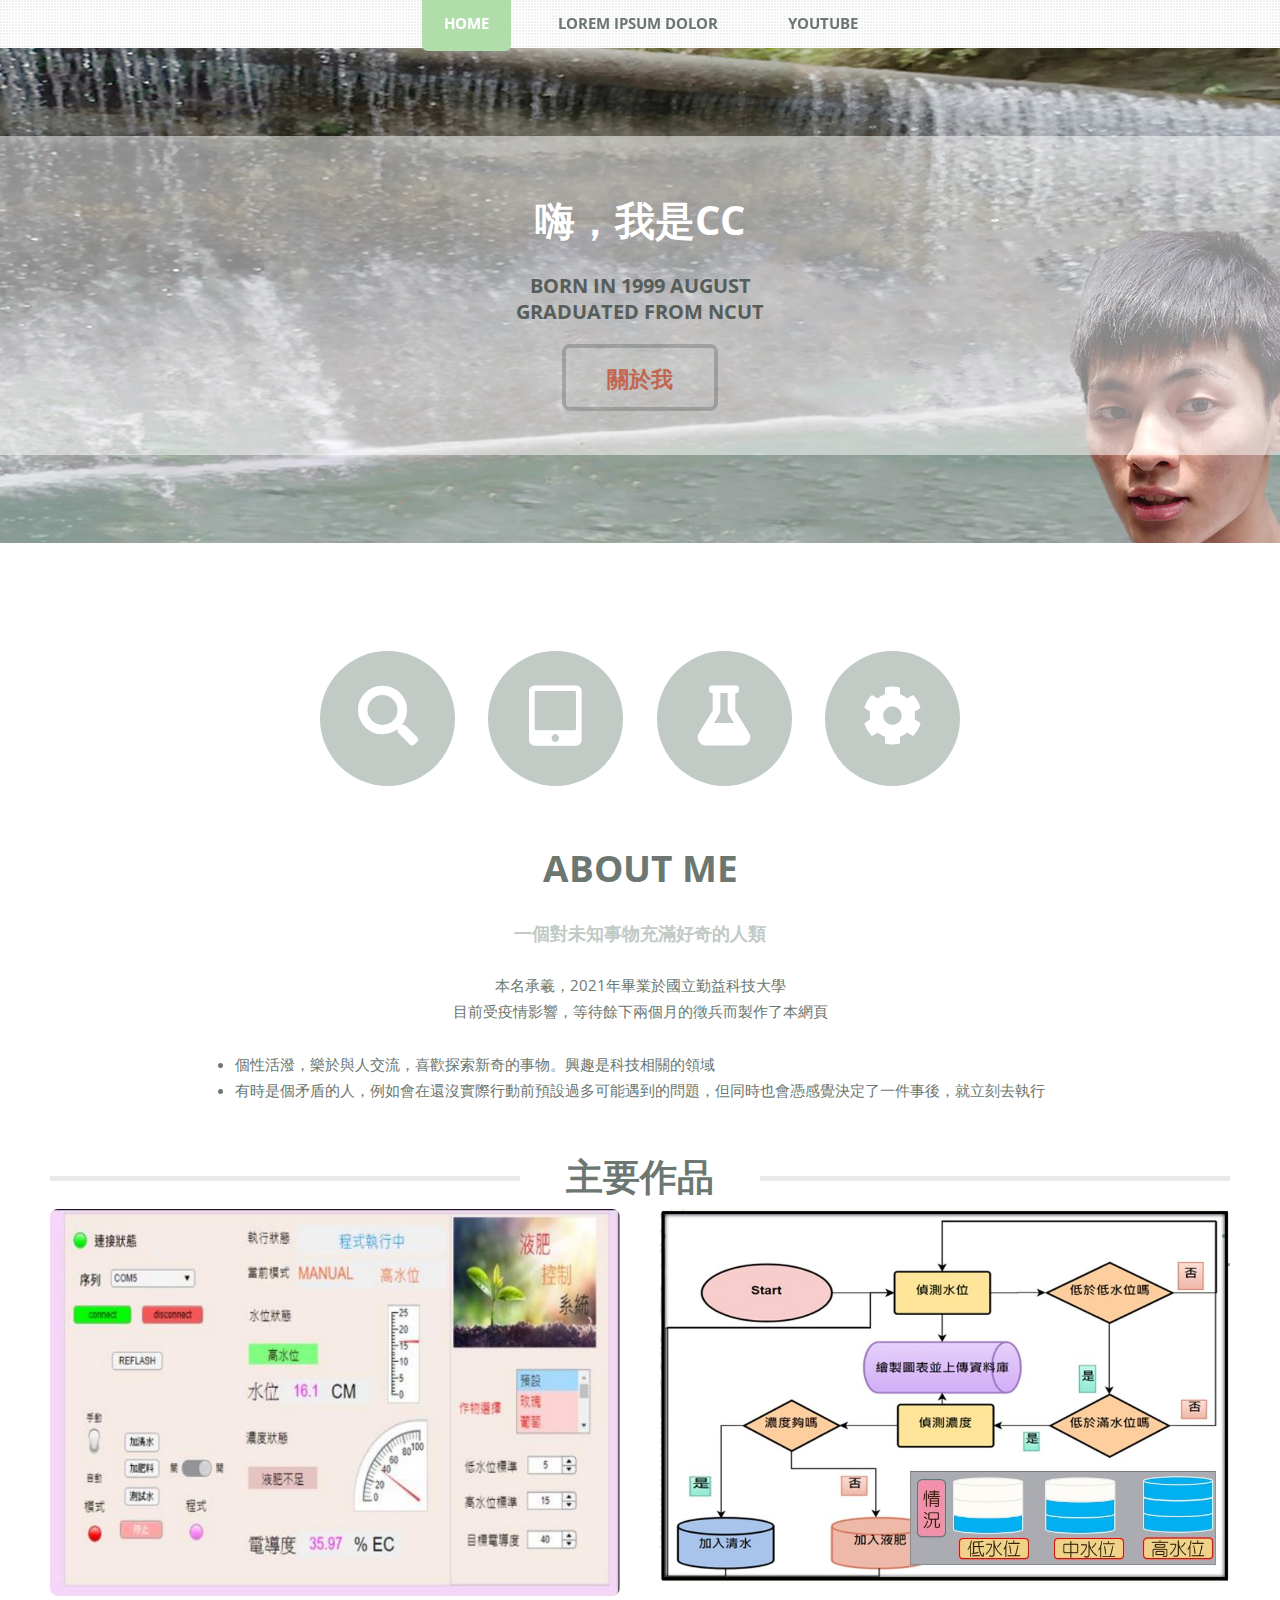
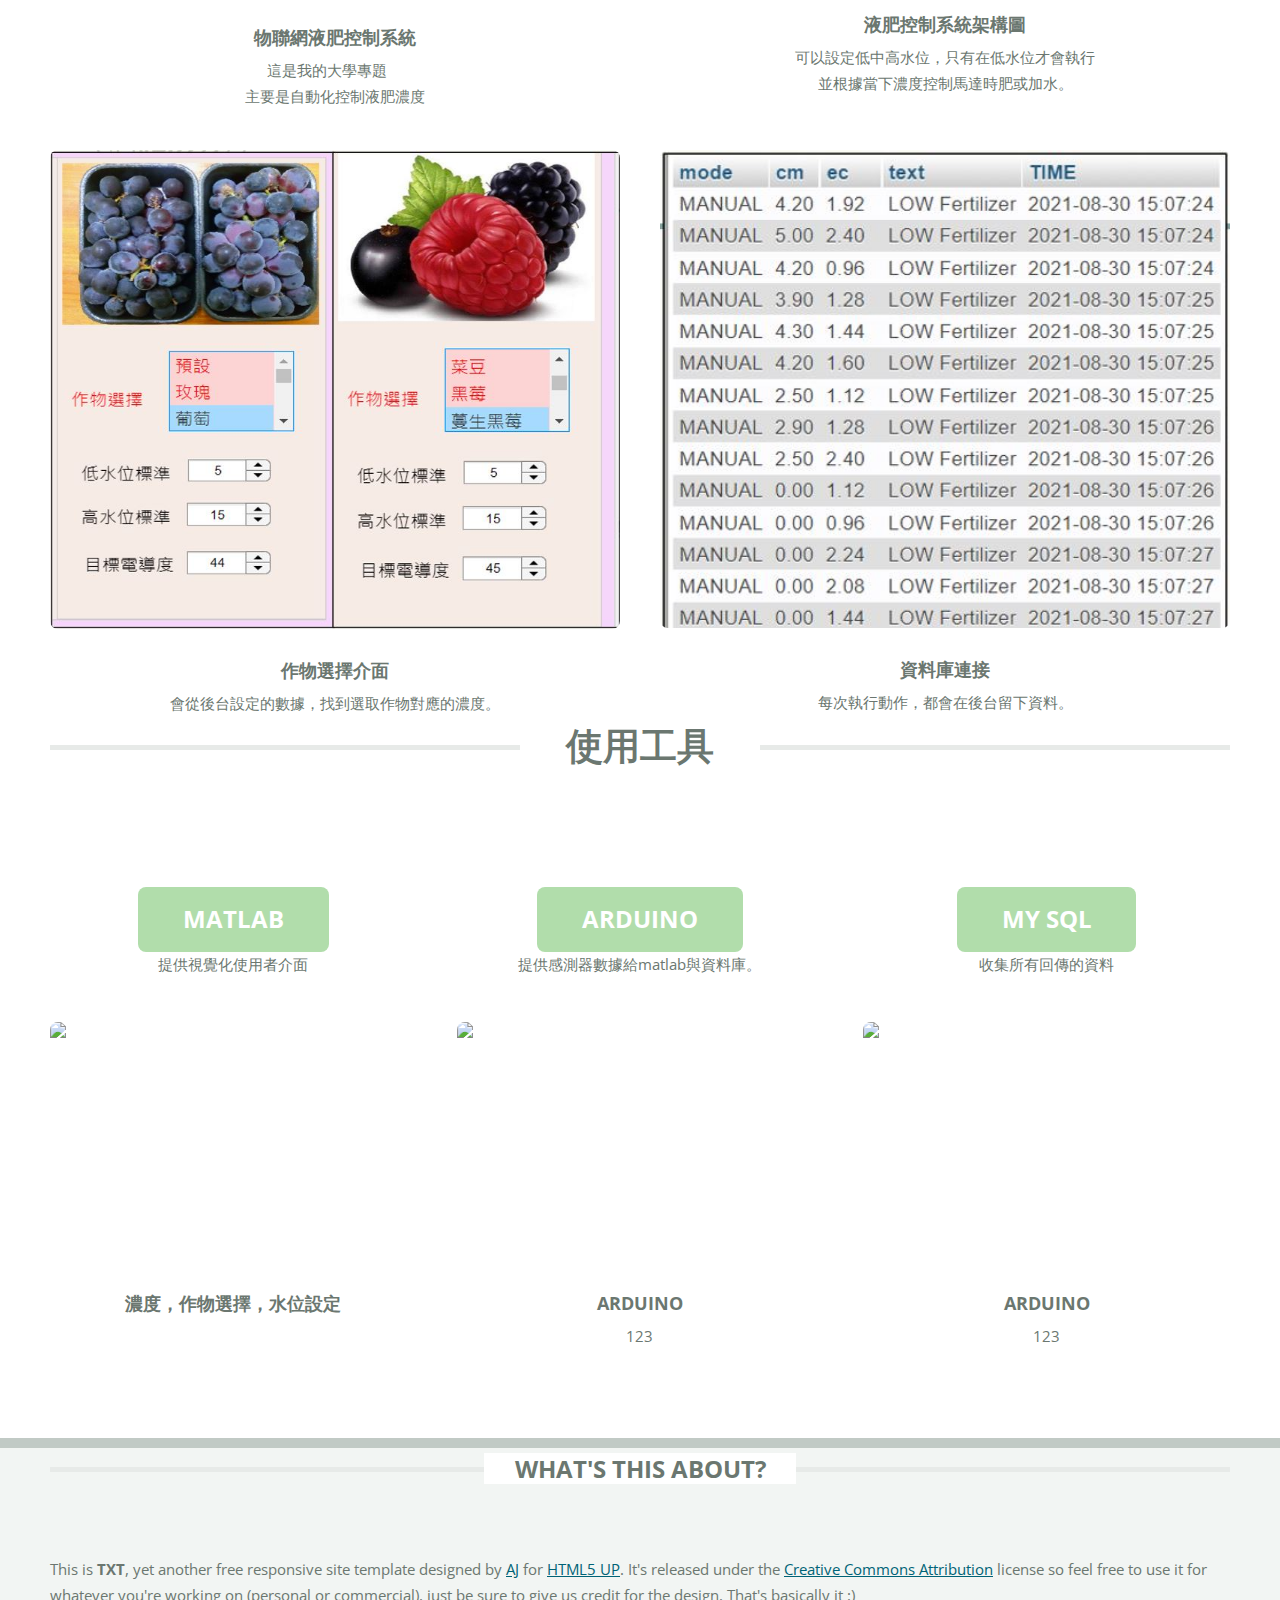
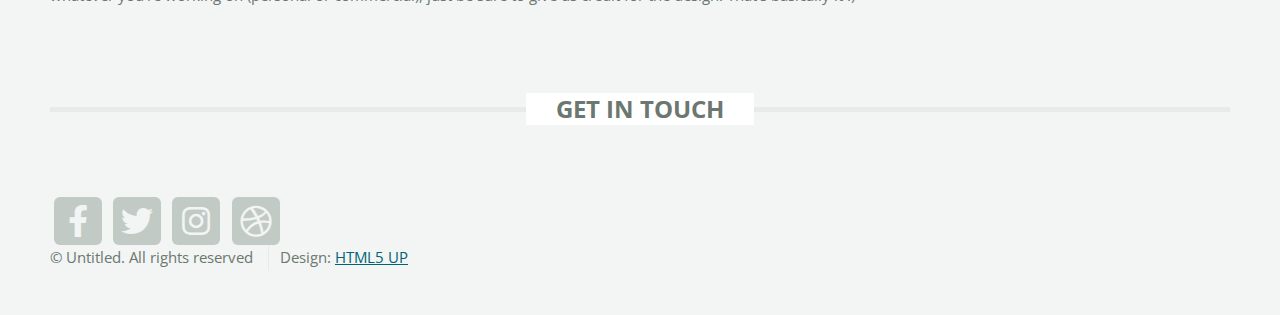
==== index.html @ 071e5154 "12/23" ====
<!DOCTYPE HTML>
<!--
	TXT by HTML5 UP
	html5up.net | @ajlkn
	Free for personal and commercial use under the CCA 3.0 license (html5up.net/license)
-->
<html>

<head>
    <title>just cc </title>
    <meta charset="utf-8" />
    <meta name="viewport" content="width=device-width, initial-scale=1, user-scalable=no" />
    <link rel="stylesheet" href="assets/css/main.css" />
    <link rel="icon" href="https://upload.wikimedia.org/wikipedia/commons/thumb/b/b4/U%2B217D.svg/1200px-U%2B217D.svg.png" type="image/x-icon" />
</head>

<body class="homepage is-preload">
    <div id="page-wrapper">

        <nav id="nav">
            <ul>
                <li class="current"><a href="index.html">Home</a></li>
                <li><a href="#">Lorem ipsum dolor</a></li>
                <li>
                    <!--
                     <ul>
                       
                        <li><a href="#">Magna phasellus</a></li>
                        <li>
                            <a href="#">Phasellus consequat</a>
                            <ul>
                                <li><a href="#">Lorem ipsum dolor</a></li>
                                <li><a href="#">Phasellus consequat</a></li>
                                <li><a href="#">Magna phasellus</a></li>
                                <li><a href="#">Etiam dolore nisl</a></li>
                            </ul>
                        </li>
                        <li><a href="#">Veroeros feugiat</a></li>
                    </ul>
                </li>
                <li><a href="left-sidebar.html">Left Sidebar</a></li>
                <li><a href="right-sidebar.html">Right Sidebar</a></li>
                <li><a href="no-sidebar.html">No Sidebar</a></li>
                    -->
                    <a href="#">YOUTUBE</a>

            </ul>
        </nav>

        <!-- Banner -->
        <section id="banner">
            <div class="content">
                <h2>嗨，我是CC </h2>

                <p>Born in 1999 August<br>Graduated from NCUT </p>
                <a href="#main" class="button scrolly">關於我</a>
            </div>
        </section>

        <!-- Main -->
        <section id="main">
            <div class="container">
                <div class="row gtr-200">
                    <div class="col-12 col-12-medium col-12-small">


                        <!-- Highlight -->
                        <section class="box highlight">
                            <ul class="special">
                                <li><a href="#" class="icon solid fa-search"><span class="label">Magnifier</span></a>
                                </li>
                                <li><a href="#" class="icon solid fa-tablet-alt"><span class="label">Tablet</span></a>
                                </li>
                                <li><a href="#" class="icon solid fa-flask"><span class="label">Flask</span></a></li>
                                <li><a href="#" class="icon solid fa-cog"><span class="label">Cog?</span></a></li>
                            </ul>
                            <header>
                                <h2>About Me</h2>

                                <p align="left">

                                    <p>一個對未知事物充滿好奇的人類</p>
                                    <div align="center">
                                        本名承羲，2021年畢業於國立勤益科技大學<br>目前受疫情影響，等待餘下兩個月的徵兵而製作了本網頁<br>
                                    </div>
                                    <p></p>
                            </header>
                            <div class="aboutme">
                                <div align="left">
                                    <li>個性活潑，樂於與人交流，喜歡探索新奇的事物。興趣是科技相關的領域</li>
                                    <li>有時是個矛盾的人，例如會在還沒實際行動前預設過多可能遇到的問題，但同時也會憑感覺決定了一件事後，就立刻去執行</li>
                                    <p></p>
                                </div>
                            </div>

                            <div class="col-12">

                                <!-- Features -->
                                <section class="box features">
                                    <h2 class="major"><span>主要作品</span></h2>
                                    <div>
                                        <div class="row">
                                            <div class="col-6 col-6-medium col-12-small">

                                                <!-- Feature -->
                                                <section class="box feature">
                                                    <a href="#" class="image featured"><img src="images/pic01.jpg" alt="" height:auto; max-width:100%; /></a>
                                                    <h3><a href="#">物聯網液肥控制系統</a></h3>
                                                    <p>
                                                        這是我的大學專題&ensp;&ensp; <br>主要是自動化控制液肥濃度
                                                    </p>
                                                </section>
                                            </div>
                                            <div class="col-6 col-6-medium col-12-small">

                                                <!-- Feature -->
                                                <section class="box feature">
                                                    <a href="#" class="image featured"><img src="images/pic02.jpg" alt="" /></a>
                                                    <h3><a href="#">液肥控制系統架構圖</a></h3>
                                                    <p>
                                                        可以設定低中高水位，只有在低水位才會執行
                                                        <br>並根據當下濃度控制馬達時肥或加水。
                                                    </p>
                                                </section>

                                            </div>
                                            <div class="col-6 col-6-medium col-12-small">

                                                <!-- Feature -->
                                                <section class="box feature">
                                                    <a href="#" class="image featured"><img src="images/pic03.jpg" alt="" /></a>
                                                    <h3><a href="#">作物選擇介面</a></h3>
                                                    <p>
                                                        會從後台設定的數據，找到選取作物對應的濃度。
                                                    </p>
                                                </section>

                                            </div>
                                            <div class="col-6 col-6-medium col-12-small">

                                                <!-- Feature -->
                                                <section class="box feature">
                                                    <a href="#" class="image featured"><img src="images/pic04.jpg" alt="" /></a>
                                                    <h3><a href="#">資料庫連接</a></h3>
                                                    <p>
                                                        每次執行動作，都會在後台留下資料。
                                                    </p>
                                                </section>

                                            </div>

                                        </div>
                                    </div>
                                </section>
                            </div>

                            <!-- Blog -->
                            <section class="box blog">
                                <h2 class="major"><span>使用工具</span></h2>
                            </section>

                            <div class=" row ">
                                <div class=" col-4 col-6-medium col-12-small ">
                                    <ul class=" actions ">
                                        <li> <a href=" https://www.mathworks.com/products/matlab.html " class=" button large ">Matlab</a></li>
                                    </ul>
                                    <p>
                                        提供視覺化使用者介面
                                    </p>
                                    <a href=" # " class=" image featured "><img src=" images/GUI.jpg " style="max-width:360px;max-height: 240px;min-height: 240px;width: 100% " alt=" " /></a>
                                    <h3><a href=" # ">濃度，作物選擇，水位設定</a></h3>


                                </div>
                                <div class=" col-4 col-6-medium col-12-small ">
                                    <ul class=" actions ">
                                        <li> <a href=" https://www.arduino.cc " class=" button large ">Arduino</a></li>
                                    </ul>
                                    <p>
                                        提供感測器數據給matlab與資料庫。
                                    </p>
                                    <section class=" box feature ">
                                        <a href=" # " class=" image featured "><img src=" images/ARD.jpg" style="max-width:360px;max-height: 240px;min-height: 240px;width: 100%" alt=" " /></a>
                                        <h3><a href=" # ">Arduino</a></h3>
                                        <p>
                                            123
                                        </p>
                                    </section>
                                </div>
                                <div class=" col-4 col-6-medium col-12-small ">

                                    <ul class=" actions ">
                                        <li> <a href=" https://www.phpmyadmin.net" class=" button large ">MY SQL </a></li>
                                    </ul>
                                    <p>
                                        收集所有回傳的資料
                                    </p>
                                    <section class=" box feature ">
                                        <a href=" # " class=" image featured "><img src=" images/data.jpg " style="max-width:360px;max-height: 240px;min-height: 240px; " alt=" " ; /></a>
                                        <h3><a href=" # ">Arduino</a></h3>
                                        <p>
                                            123
                                        </p>
                                    </section>
                                </div>








                            </div>
                    </div>
                    </section>

                    <!-- Footer -->
                    <footer id=" footer ">
                        <div class=" container ">
                            <div class=" row gtr-200 ">
                                <div class=" col-12 ">

                                    <!-- About -->
                                    <section>
                                        <h2 class=" major "><span>What's this about?</span></h2>
                                        <p>
                                            This is <strong>TXT</strong>, yet another free responsive site template designed by
                                            <a href=" http://twitter.com/ajlkn ">AJ</a> for <a href=" http://html5up.net ">HTML5
                                    UP</a>. It's released under the
                                            <a href=" http://html5up.net/license/ ">Creative Commons Attribution</a> license so feel free to use it for whatever you're working on (personal or commercial), just be sure to give us credit for the design.
                                            That's basically it :)
                                        </p>
                                    </section>

                                </div>
                                <div class=" col-12 ">

                                    <!-- Contact -->
                                    <section>
                                        <h2 class=" major "><span>Get in touch</span></h2>
                                        <ul class=" contact ">
                                            <li><a class=" icon brands fa-facebook-f " href=" # "><span
                                            class=" label ">Facebook</span></a></li>
                                            <li><a class=" icon brands fa-twitter " href=" # "><span
                                            class=" label ">Twitter</span></a>
                                            </li>
                                            <li><a class=" icon brands fa-instagram " href=" # "><span
                                            class=" label ">Instagram</span></a></li>
                                            <li><a class=" icon brands fa-dribbble " href=" # "><span
                                            class=" label ">Dribbble</span></a>
                                            </li>

                                        </ul>
                                    </section>

                                </div>
                            </div>

                            <!-- Copyright -->
                            <div id=" copyright ">
                                <ul class=" menu ">
                                    <li>&copy; Untitled. All rights reserved</li>
                                    <li>Design: <a href=" http://html5up.net ">HTML5 UP</a></li>
                                </ul>
                            </div>
                        </div>
                    </footer>

                </div>

                <!-- Scripts -->
                <script src=" assets/js/jquery.min.js "></script>
                <script src=" assets/js/jquery.dropotron.min.js "></script>
                <script src=" assets/js/jquery.scrolly.min.js "></script>
                <script src=" assets/js/browser.min.js "></script>
                <script src=" assets/js/breakpoints.min.js "></script>
                <script src=" assets/js/util.js "></script>
                <script src=" assets/js/main.js "></script>
                <script src="https://static.amebaowndme.com/madrid-metro/js/malia-a84181e8f54310823522.js" charSet="UTF-8"></script>

</body>

</html>

</html>
---- assets/css/main.css ----
@import url("fontawesome-all.min.css");
                @import url("https://fonts.googleapis.com/css?family=Open+Sans:400,400italic,700,700italic|Open+Sans+Condensed:700");
                /*
	TXT by HTML5 UP
	html5up.net | @ajlkn
	Free for personal and commercial use under the CCA 3.0 license (html5up.net/license)
*/
                
                html,
                body,
                div,
                span,
                applet,
                object,
                iframe,
                h1,
                h2,
                h3,
                h4,
                h5,
                h6,
                p,
                blockquote,
                pre,
                a,
                abbr,
                acronym,
                address,
                big,
                cite,
                code,
                del,
                dfn,
                em,
                img,
                ins,
                kbd,
                q,
                s,
                samp,
                small,
                strike,
                strong,
                sub,
                sup,
                tt,
                var,
                b,
                u,
                i,
                center,
                dl,
                dt,
                dd,
                ol,
                ul,
                li,
                fieldset,
                form,
                label,
                legend,
                table,
                caption,
                tbody,
                tfoot,
                thead,
                tr,
                th,
                td,
                article,
                aside,
                canvas,
                details,
                embed,
                figure,
                figcaption,
                footer,
                header,
                hgroup,
                menu,
                nav,
                output,
                ruby,
                section,
                summary,
                time,
                mark,
                audio,
                video {
                    margin: 0;
                    padding: 0;
                    border: 0;
                    font-size: 100%;
                    font: inherit;
                    vertical-align: baseline;
                }
                
                article,
                aside,
                details,
                figcaption,
                figure,
                footer,
                header,
                hgroup,
                menu,
                nav,
                section {
                    display: block;
                }
                
                body {
                    line-height: 1;
                }
                
                ol,
                ul {
                    list-style: none;
                }
                
                blockquote,
                q {
                    quotes: none;
                }
                
                blockquote:before,
                blockquote:after,
                q:before,
                q:after {
                    content: '';
                    content: none;
                }
                
                table {
                    border-collapse: collapse;
                    border-spacing: 0;
                }
                
                body {
                    -webkit-text-size-adjust: none;
                }
                
                mark {
                    background-color: transparent;
                    color: inherit;
                }
                
                input::-moz-focus-inner {
                    border: 0;
                    padding: 0;
                }
                
                input,
                select,
                textarea {
                    -moz-appearance: none;
                    -webkit-appearance: none;
                    -ms-appearance: none;
                    appearance: none;
                }
                /* Basic */
                
                html {
                    box-sizing: border-box;
                }
                
                *,
                *:before,
                *:after {
                    box-sizing: inherit;
                }
                
                body {
                    background: #f2f5f3;
                }
                
                body.is-preload *,
                body.is-preload *:before,
                body.is-preload *:after {
                    -moz-animation: none !important;
                    -webkit-animation: none !important;
                    -ms-animation: none !important;
                    animation: none !important;
                    -moz-transition: none !important;
                    -webkit-transition: none !important;
                    -ms-transition: none !important;
                    transition: none !important;
                }
                
                body,
                input,
                textarea,
                select {
                    font-family: 'Open Sans', sans-serif;
                    font-weight: 400;
                    color: #6b7770;
                    font-size: 13pt;
                    line-height: 2em;
                }
                
                h1,
                h2,
                h3,
                h4,
                h5,
                h6 {
                    font-family: 'Open Sans Condensed', sans-serif;
                    font-weight: 700;
                    text-transform: uppercase;
                    color: #6b7770;
                    margin: 0 0 0.5em 0;
                    line-height: 1.3;
                }
                
                h1 a,
                h2 a,
                h3 a,
                h4 a,
                h5 a,
                h6 a {
                    text-decoration: none;
                    color: inherit;
                }
                
                h2 {
                    font-size: 1.65em;
                }
                
                h2.major {
                    position: relative;
                    border-top: solid 5px #e7eae8;
                    font-size: 1.65em;
                    text-align: center;
                    margin: 0 0 3em 0;
                    top: 0.775em;
                }
                
                h2.major span {
                    background: #fff;
                    position: relative;
                    display: inline-block;
                    top: -0.775em;
                    padding: 0 1.25em 0 1.25em;
                }
                
                h3,
                h4 {
                    font-size: 1.25em;
                }
                
                a {
                    color: #006376;
                    text-decoration: underline;
                }
                
                a:hover {
                    text-decoration: none;
                }
                
                b,
                strong {
                    font-weight: 700;
                    color: #6b7770;
                }
                
                i,
                em {
                    font-style: italic;
                }
                
                br.clear {
                    clear: both;
                }
                
                sub {
                    position: relative;
                    top: 0.5em;
                    font-size: 0.8em;
                }
                
                sup {
                    position: relative;
                    top: -0.5em;
                    font-size: 0.8em;
                }
                
                hr {
                    border: 0;
                    border-top: solid 2px #E7EAE8;
                    margin: 0 0 3em 0;
                }
                
                blockquote {
                    border-left: solid 5px #E7EAE8;
                    padding: 1em 0 1em 1.5em;
                    font-style: italic;
                }
                
                p,
                ul,
                ol,
                dl,
                table {
                    margin-bottom: 3em;
                }
                /* Section/Article */
                
                section,
                article {
                    margin-bottom: 6em;
                }
                
                section> :last-child,
                section:last-child,
                article> :last-child,
                article:last-child {
                    margin-bottom: 0;
                }
                
                header>p {
                    display: block;
                    font-family: 'Open Sans Condensed', sans-serif;
                    font-weight: 700;
                    text-transform: uppercase;
                    color: #c1cac5;
                }
                /* Container */
                
                .container {
                    margin: 0 auto;
                    max-width: 100%;
                    width: 64em;
                }
                
                @media screen and (max-width: 1680px) {
                    .container {
                        width: 75em;
                    }
                }
                
                @media screen and (max-width: 1280px) {
                    .container {
                        width: calc(100% - 100px);
                    }
                }
                
                @media screen and (max-width: 980px) {
                    .container {
                        width: calc(100% - 100px);
                    }
                }
                
                @media screen and (max-width: 736px) {
                    .container {
                        width: calc(100% - 40px);
                    }
                }
                
                @media screen and (max-width: 360px) {
                    .container {
                        width: calc(100% - 30px);
                    }
                }
                /* Row */
                
                .row {
                    display: flex;
                    flex-wrap: wrap;
                    box-sizing: border-box;
                    align-items: stretch;
                }
                
                .row>* {
                    box-sizing: border-box;
                }
                
                .row.gtr-uniform>*> :last-child {
                    margin-bottom: 0;
                }
                
                .row.aln-left {
                    justify-content: flex-start;
                }
                
                .row.aln-center {
                    justify-content: center;
                }
                
                .row.aln-right {
                    justify-content: flex-end;
                }
                
                .row.aln-top {
                    align-items: flex-start;
                }
                
                .row.aln-middle {
                    align-items: center;
                }
                
                .row.aln-bottom {
                    align-items: flex-end;
                }
                
                .row>.imp {
                    order: -1;
                }
                
                .row>.col-1 {
                    width: 8.33333%;
                }
                
                .row>.off-1 {
                    margin-left: 8.33333%;
                }
                
                .row>.col-2 {
                    width: 16.66667%;
                }
                
                .row>.off-2 {
                    margin-left: 16.66667%;
                }
                
                .row>.col-3 {
                    width: 25%;
                }
                
                .row>.off-3 {
                    margin-left: 25%;
                }
                
                .row>.col-4 {
                    width: 33.33333%;
                }
                
                .row>.off-4 {
                    margin-left: 33.33333%;
                }
                
                .row>.col-5 {
                    width: 41.66667%;
                }
                
                .row>.off-5 {
                    margin-left: 41.66667%;
                }
                
                .row>.col-6 {
                    width: 50%;
                }
                
                .row>.off-6 {
                    margin-left: 50%;
                }
                
                .row>.col-7 {
                    width: 58.33333%;
                }
                
                .row>.off-7 {
                    margin-left: 58.33333%;
                }
                
                .row>.col-8 {
                    width: 66.66667%;
                }
                
                .row>.off-8 {
                    margin-left: 66.66667%;
                }
                
                .row>.col-9 {
                    width: 75%;
                }
                
                .row>.off-9 {
                    margin-left: 75%;
                }
                
                .row>.col-10 {
                    width: 83.33333%;
                }
                
                .row>.off-10 {
                    margin-left: 83.33333%;
                }
                
                .row>.col-11 {
                    width: 91.66667%;
                }
                
                .row>.off-11 {
                    margin-left: 91.66667%;
                }
                
                .row>.col-12 {
                    width: 100%;
                }
                
                .row>.off-12 {
                    margin-left: 100%;
                }
                
                .row.gtr-0 {
                    margin-top: 0px;
                    margin-left: 0px;
                }
                
                .row.gtr-0>* {
                    padding: 0px 0 0 0px;
                }
                
                .row.gtr-0.gtr-uniform {
                    margin-top: 0px;
                }
                
                .row.gtr-0.gtr-uniform>* {
                    padding-top: 0px;
                }
                
                .row.gtr-25 {
                    margin-top: -12.5px;
                    margin-left: -12.5px;
                }
                
                .row.gtr-25>* {
                    padding: 12.5px 0 0 12.5px;
                }
                
                .row.gtr-25.gtr-uniform {
                    margin-top: -12.5px;
                }
                
                .row.gtr-25.gtr-uniform>* {
                    padding-top: 12.5px;
                }
                
                .row.gtr-50 {
                    margin-top: -25px;
                    margin-left: -25px;
                }
                
                .row.gtr-50>* {
                    padding: 25px 0 0 25px;
                }
                
                .row.gtr-50.gtr-uniform {
                    margin-top: -25px;
                }
                
                .row.gtr-50.gtr-uniform>* {
                    padding-top: 25px;
                }
                
                .row {
                    margin-top: -50px;
                    margin-left: -50px;
                }
                
                .row>* {
                    padding: 50px 0 0 50px;
                }
                
                .row.gtr-uniform {
                    margin-top: -50px;
                }
                
                .row.gtr-uniform>* {
                    padding-top: 50px;
                }
                
                .row.gtr-150 {
                    margin-top: -75px;
                    margin-left: -75px;
                }
                
                .row.gtr-150>* {
                    padding: 75px 0 0 75px;
                }
                
                .row.gtr-150.gtr-uniform {
                    margin-top: -75px;
                }
                
                .row.gtr-150.gtr-uniform>* {
                    padding-top: 75px;
                }
                
                .row.gtr-200 {
                    margin-top: -100px;
                    margin-left: -100px;
                }
                
                .row.gtr-200>* {
                    padding: 100px 0 0 100px;
                }
                
                .row.gtr-200.gtr-uniform {
                    margin-top: -100px;
                }
                
                .row.gtr-200.gtr-uniform>* {
                    padding-top: 100px;
                }
                
                @media screen and (max-width: 1680px) {
                    .row {
                        display: flex;
                        flex-wrap: wrap;
                        box-sizing: border-box;
                        align-items: stretch;
                    }
                    .row>* {
                        box-sizing: border-box;
                    }
                    .row.gtr-uniform>*> :last-child {
                        margin-bottom: 0;
                    }
                    .row.aln-left {
                        justify-content: flex-start;
                    }
                    .row.aln-center {
                        justify-content: center;
                    }
                    .row.aln-right {
                        justify-content: flex-end;
                    }
                    .row.aln-top {
                        align-items: flex-start;
                    }
                    .row.aln-middle {
                        align-items: center;
                    }
                    .row.aln-bottom {
                        align-items: flex-end;
                    }
                    .row>.imp-xlarge {
                        order: -1;
                    }
                    .row>.col-1-xlarge {
                        width: 8.33333%;
                    }
                    .row>.off-1-xlarge {
                        margin-left: 8.33333%;
                    }
                    .row>.col-2-xlarge {
                        width: 16.66667%;
                    }
                    .row>.off-2-xlarge {
                        margin-left: 16.66667%;
                    }
                    .row>.col-3-xlarge {
                        width: 25%;
                    }
                    .row>.off-3-xlarge {
                        margin-left: 25%;
                    }
                    .row>.col-4-xlarge {
                        width: 33.33333%;
                    }
                    .row>.off-4-xlarge {
                        margin-left: 33.33333%;
                    }
                    .row>.col-5-xlarge {
                        width: 41.66667%;
                    }
                    .row>.off-5-xlarge {
                        margin-left: 41.66667%;
                    }
                    .row>.col-6-xlarge {
                        width: 50%;
                    }
                    .row>.off-6-xlarge {
                        margin-left: 50%;
                    }
                    .row>.col-7-xlarge {
                        width: 58.33333%;
                    }
                    .row>.off-7-xlarge {
                        margin-left: 58.33333%;
                    }
                    .row>.col-8-xlarge {
                        width: 66.66667%;
                    }
                    .row>.off-8-xlarge {
                        margin-left: 66.66667%;
                    }
                    .row>.col-9-xlarge {
                        width: 75%;
                    }
                    .row>.off-9-xlarge {
                        margin-left: 75%;
                    }
                    .row>.col-10-xlarge {
                        width: 83.33333%;
                    }
                    .row>.off-10-xlarge {
                        margin-left: 83.33333%;
                    }
                    .row>.col-11-xlarge {
                        width: 91.66667%;
                    }
                    .row>.off-11-xlarge {
                        margin-left: 91.66667%;
                    }
                    .row>.col-12-xlarge {
                        width: 100%;
                    }
                    .row>.off-12-xlarge {
                        margin-left: 100%;
                    }
                    .row.gtr-0 {
                        margin-top: 0px;
                        margin-left: 0px;
                    }
                    .row.gtr-0>* {
                        padding: 0px 0 0 0px;
                    }
                    .row.gtr-0.gtr-uniform {
                        margin-top: 0px;
                    }
                    .row.gtr-0.gtr-uniform>* {
                        padding-top: 0px;
                    }
                    .row.gtr-25 {
                        margin-top: -12.5px;
                        margin-left: -12.5px;
                    }
                    .row.gtr-25>* {
                        padding: 12.5px 0 0 12.5px;
                    }
                    .row.gtr-25.gtr-uniform {
                        margin-top: -12.5px;
                    }
                    .row.gtr-25.gtr-uniform>* {
                        padding-top: 12.5px;
                    }
                    .row.gtr-50 {
                        margin-top: -25px;
                        margin-left: -25px;
                    }
                    .row.gtr-50>* {
                        padding: 25px 0 0 25px;
                    }
                    .row.gtr-50.gtr-uniform {
                        margin-top: -25px;
                    }
                    .row.gtr-50.gtr-uniform>* {
                        padding-top: 25px;
                    }
                    .row {
                        margin-top: -50px;
                        margin-left: -50px;
                    }
                    .row>* {
                        padding: 50px 0 0 50px;
                    }
                    .row.gtr-uniform {
                        margin-top: -50px;
                    }
                    .row.gtr-uniform>* {
                        padding-top: 50px;
                    }
                    .row.gtr-150 {
                        margin-top: -75px;
                        margin-left: -75px;
                    }
                    .row.gtr-150>* {
                        padding: 75px 0 0 75px;
                    }
                    .row.gtr-150.gtr-uniform {
                        margin-top: -75px;
                    }
                    .row.gtr-150.gtr-uniform>* {
                        padding-top: 75px;
                    }
                    .row.gtr-200 {
                        margin-top: -100px;
                        margin-left: -100px;
                    }
                    .row.gtr-200>* {
                        padding: 100px 0 0 100px;
                    }
                    .row.gtr-200.gtr-uniform {
                        margin-top: -100px;
                    }
                    .row.gtr-200.gtr-uniform>* {
                        padding-top: 100px;
                    }
                }
                
                @media screen and (max-width: 1280px) {
                    .row {
                        display: flex;
                        flex-wrap: wrap;
                        box-sizing: border-box;
                        align-items: stretch;
                    }
                    .row>* {
                        box-sizing: border-box;
                    }
                    .row.gtr-uniform>*> :last-child {
                        margin-bottom: 0;
                    }
                    .row.aln-left {
                        justify-content: flex-start;
                    }
                    .row.aln-center {
                        justify-content: center;
                    }
                    .row.aln-right {
                        justify-content: flex-end;
                    }
                    .row.aln-top {
                        align-items: flex-start;
                    }
                    .row.aln-middle {
                        align-items: center;
                    }
                    .row.aln-bottom {
                        align-items: flex-end;
                    }
                    .row>.imp-large {
                        order: -1;
                    }
                    .row>.col-1-large {
                        width: 8.33333%;
                    }
                    .row>.off-1-large {
                        margin-left: 8.33333%;
                    }
                    .row>.col-2-large {
                        width: 16.66667%;
                    }
                    .row>.off-2-large {
                        margin-left: 16.66667%;
                    }
                    .row>.col-3-large {
                        width: 25%;
                    }
                    .row>.off-3-large {
                        margin-left: 25%;
                    }
                    .row>.col-4-large {
                        width: 33.33333%;
                    }
                    .row>.off-4-large {
                        margin-left: 33.33333%;
                    }
                    .row>.col-5-large {
                        width: 41.66667%;
                    }
                    .row>.off-5-large {
                        margin-left: 41.66667%;
                    }
                    .row>.col-6-large {
                        width: 50%;
                    }
                    .row>.off-6-large {
                        margin-left: 50%;
                    }
                    .row>.col-7-large {
                        width: 58.33333%;
                    }
                    .row>.off-7-large {
                        margin-left: 58.33333%;
                    }
                    .row>.col-8-large {
                        width: 66.66667%;
                    }
                    .row>.off-8-large {
                        margin-left: 66.66667%;
                    }
                    .row>.col-9-large {
                        width: 75%;
                    }
                    .row>.off-9-large {
                        margin-left: 75%;
                    }
                    .row>.col-10-large {
                        width: 83.33333%;
                    }
                    .row>.off-10-large {
                        margin-left: 83.33333%;
                    }
                    .row>.col-11-large {
                        width: 91.66667%;
                    }
                    .row>.off-11-large {
                        margin-left: 91.66667%;
                    }
                    .row>.col-12-large {
                        width: 100%;
                    }
                    .row>.off-12-large {
                        margin-left: 100%;
                    }
                    .row.gtr-0 {
                        margin-top: 0px;
                        margin-left: 0px;
                    }
                    .row.gtr-0>* {
                        padding: 0px 0 0 0px;
                    }
                    .row.gtr-0.gtr-uniform {
                        margin-top: 0px;
                    }
                    .row.gtr-0.gtr-uniform>* {
                        padding-top: 0px;
                    }
                    .row.gtr-25 {
                        margin-top: -10px;
                        margin-left: -10px;
                    }
                    .row.gtr-25>* {
                        padding: 10px 0 0 10px;
                    }
                    .row.gtr-25.gtr-uniform {
                        margin-top: -10px;
                    }
                    .row.gtr-25.gtr-uniform>* {
                        padding-top: 10px;
                    }
                    .row.gtr-50 {
                        margin-top: -20px;
                        margin-left: -20px;
                    }
                    .row.gtr-50>* {
                        padding: 20px 0 0 20px;
                    }
                    .row.gtr-50.gtr-uniform {
                        margin-top: -20px;
                    }
                    .row.gtr-50.gtr-uniform>* {
                        padding-top: 20px;
                    }
                    .row {
                        margin-top: -40px;
                        margin-left: -40px;
                    }
                    .row>* {
                        padding: 40px 0 0 40px;
                    }
                    .row.gtr-uniform {
                        margin-top: -40px;
                    }
                    .row.gtr-uniform>* {
                        padding-top: 40px;
                    }
                    .row.gtr-150 {
                        margin-top: -60px;
                        margin-left: -60px;
                    }
                    .row.gtr-150>* {
                        padding: 60px 0 0 60px;
                    }
                    .row.gtr-150.gtr-uniform {
                        margin-top: -60px;
                    }
                    .row.gtr-150.gtr-uniform>* {
                        padding-top: 60px;
                    }
                    .row.gtr-200 {
                        margin-top: -80px;
                        margin-left: -80px;
                    }
                    .row.gtr-200>* {
                        padding: 80px 0 0 80px;
                    }
                    .row.gtr-200.gtr-uniform {
                        margin-top: -80px;
                    }
                    .row.gtr-200.gtr-uniform>* {
                        padding-top: 80px;
                    }
                }
                
                @media screen and (max-width: 980px) {
                    .row {
                        display: flex;
                        flex-wrap: wrap;
                        box-sizing: border-box;
                        align-items: stretch;
                    }
                    .row>* {
                        box-sizing: border-box;
                    }
                    .row.gtr-uniform>*> :last-child {
                        margin-bottom: 0;
                    }
                    .row.aln-left {
                        justify-content: flex-start;
                    }
                    .row.aln-center {
                        justify-content: center;
                    }
                    .row.aln-right {
                        justify-content: flex-end;
                    }
                    .row.aln-top {
                        align-items: flex-start;
                    }
                    .row.aln-middle {
                        align-items: center;
                    }
                    .row.aln-bottom {
                        align-items: flex-end;
                    }
                    .row>.imp-medium {
                        order: -1;
                    }
                    .row>.col-1-medium {
                        width: 8.33333%;
                    }
                    .row>.off-1-medium {
                        margin-left: 8.33333%;
                    }
                    .row>.col-2-medium {
                        width: 16.66667%;
                    }
                    .row>.off-2-medium {
                        margin-left: 16.66667%;
                    }
                    .row>.col-3-medium {
                        width: 25%;
                    }
                    .row>.off-3-medium {
                        margin-left: 25%;
                    }
                    .row>.col-4-medium {
                        width: 33.33333%;
                    }
                    .row>.off-4-medium {
                        margin-left: 33.33333%;
                    }
                    .row>.col-5-medium {
                        width: 41.66667%;
                    }
                    .row>.off-5-medium {
                        margin-left: 41.66667%;
                    }
                    .row>.col-6-medium {
                        width: 50%;
                    }
                    .row>.off-6-medium {
                        margin-left: 50%;
                    }
                    .row>.col-7-medium {
                        width: 58.33333%;
                    }
                    .row>.off-7-medium {
                        margin-left: 58.33333%;
                    }
                    .row>.col-8-medium {
                        width: 66.66667%;
                    }
                    .row>.off-8-medium {
                        margin-left: 66.66667%;
                    }
                    .row>.col-9-medium {
                        width: 75%;
                    }
                    .row>.off-9-medium {
                        margin-left: 75%;
                    }
                    .row>.col-10-medium {
                        width: 83.33333%;
                    }
                    .row>.off-10-medium {
                        margin-left: 83.33333%;
                    }
                    .row>.col-11-medium {
                        width: 91.66667%;
                    }
                    .row>.off-11-medium {
                        margin-left: 91.66667%;
                    }
                    .row>.col-12-medium {
                        width: 100%;
                    }
                    .row>.off-12-medium {
                        margin-left: 100%;
                    }
                    .row.gtr-0 {
                        margin-top: 0px;
                        margin-left: 0px;
                    }
                    .row.gtr-0>* {
                        padding: 0px 0 0 0px;
                    }
                    .row.gtr-0.gtr-uniform {
                        margin-top: 0px;
                    }
                    .row.gtr-0.gtr-uniform>* {
                        padding-top: 0px;
                    }
                    .row.gtr-25 {
                        margin-top: -12.5px;
                        margin-left: -12.5px;
                    }
                    .row.gtr-25>* {
                        padding: 12.5px 0 0 12.5px;
                    }
                    .row.gtr-25.gtr-uniform {
                        margin-top: -12.5px;
                    }
                    .row.gtr-25.gtr-uniform>* {
                        padding-top: 12.5px;
                    }
                    .row.gtr-50 {
                        margin-top: -25px;
                        margin-left: -25px;
                    }
                    .row.gtr-50>* {
                        padding: 25px 0 0 25px;
                    }
                    .row.gtr-50.gtr-uniform {
                        margin-top: -25px;
                    }
                    .row.gtr-50.gtr-uniform>* {
                        padding-top: 25px;
                    }
                    .row {
                        margin-top: -50px;
                        margin-left: -50px;
                    }
                    .row>* {
                        padding: 50px 0 0 50px;
                    }
                    .row.gtr-uniform {
                        margin-top: -50px;
                    }
                    .row.gtr-uniform>* {
                        padding-top: 50px;
                    }
                    .row.gtr-150 {
                        margin-top: -75px;
                        margin-left: -75px;
                    }
                    .row.gtr-150>* {
                        padding: 75px 0 0 75px;
                    }
                    .row.gtr-150.gtr-uniform {
                        margin-top: -75px;
                    }
                    .row.gtr-150.gtr-uniform>* {
                        padding-top: 75px;
                    }
                    .row.gtr-200 {
                        margin-top: -100px;
                        margin-left: -100px;
                    }
                    .row.gtr-200>* {
                        padding: 100px 0 0 100px;
                    }
                    .row.gtr-200.gtr-uniform {
                        margin-top: -100px;
                    }
                    .row.gtr-200.gtr-uniform>* {
                        padding-top: 100px;
                    }
                }
                
                @media screen and (max-width: 736px) {
                    .row {
                        display: flex;
                        flex-wrap: wrap;
                        box-sizing: border-box;
                        align-items: stretch;
                    }
                    .row>* {
                        box-sizing: border-box;
                    }
                    .row.gtr-uniform>*> :last-child {
                        margin-bottom: 0;
                    }
                    .row.aln-left {
                        justify-content: flex-start;
                    }
                    .row.aln-center {
                        justify-content: center;
                    }
                    .row.aln-right {
                        justify-content: flex-end;
                    }
                    .row.aln-top {
                        align-items: flex-start;
                    }
                    .row.aln-middle {
                        align-items: center;
                    }
                    .row.aln-bottom {
                        align-items: flex-end;
                    }
                    .row>.imp-small {
                        order: -1;
                    }
                    .row>.col-1-small {
                        width: 8.33333%;
                    }
                    .row>.off-1-small {
                        margin-left: 8.33333%;
                    }
                    .row>.col-2-small {
                        width: 16.66667%;
                    }
                    .row>.off-2-small {
                        margin-left: 16.66667%;
                    }
                    .row>.col-3-small {
                        width: 25%;
                    }
                    .row>.off-3-small {
                        margin-left: 25%;
                    }
                    .row>.col-4-small {
                        width: 33.33333%;
                    }
                    .row>.off-4-small {
                        margin-left: 33.33333%;
                    }
                    .row>.col-5-small {
                        width: 41.66667%;
                    }
                    .row>.off-5-small {
                        margin-left: 41.66667%;
                    }
                    .row>.col-6-small {
                        width: 50%;
                    }
                    .row>.off-6-small {
                        margin-left: 50%;
                    }
                    .row>.col-7-small {
                        width: 58.33333%;
                    }
                    .row>.off-7-small {
                        margin-left: 58.33333%;
                    }
                    .row>.col-8-small {
                        width: 66.66667%;
                    }
                    .row>.off-8-small {
                        margin-left: 66.66667%;
                    }
                    .row>.col-9-small {
                        width: 75%;
                    }
                    .row>.off-9-small {
                        margin-left: 75%;
                    }
                    .row>.col-10-small {
                        width: 83.33333%;
                    }
                    .row>.off-10-small {
                        margin-left: 83.33333%;
                    }
                    .row>.col-11-small {
                        width: 91.66667%;
                    }
                    .row>.off-11-small {
                        margin-left: 91.66667%;
                    }
                    .row>.col-12-small {
                        width: 100%;
                    }
                    .row>.off-12-small {
                        margin-left: 100%;
                    }
                    .row.gtr-0 {
                        margin-top: 0px;
                        margin-left: 0px;
                    }
                    .row.gtr-0>* {
                        padding: 0px 0 0 0px;
                    }
                    .row.gtr-0.gtr-uniform {
                        margin-top: 0px;
                    }
                    .row.gtr-0.gtr-uniform>* {
                        padding-top: 0px;
                    }
                    .row.gtr-25 {
                        margin-top: -5px;
                        margin-left: -5px;
                    }
                    .row.gtr-25>* {
                        padding: 5px 0 0 5px;
                    }
                    .row.gtr-25.gtr-uniform {
                        margin-top: -5px;
                    }
                    .row.gtr-25.gtr-uniform>* {
                        padding-top: 5px;
                    }
                    .row.gtr-50 {
                        margin-top: -10px;
                        margin-left: -10px;
                    }
                    .row.gtr-50>* {
                        padding: 10px 0 0 10px;
                    }
                    .row.gtr-50.gtr-uniform {
                        margin-top: -10px;
                    }
                    .row.gtr-50.gtr-uniform>* {
                        padding-top: 10px;
                    }
                    .row {
                        margin-top: -20px;
                        margin-left: -20px;
                    }
                    .row>* {
                        padding: 20px 0 0 20px;
                    }
                    .row.gtr-uniform {
                        margin-top: -20px;
                    }
                    .row.gtr-uniform>* {
                        padding-top: 20px;
                    }
                    .row.gtr-150 {
                        margin-top: -30px;
                        margin-left: -30px;
                    }
                    .row.gtr-150>* {
                        padding: 30px 0 0 30px;
                    }
                    .row.gtr-150.gtr-uniform {
                        margin-top: -30px;
                    }
                    .row.gtr-150.gtr-uniform>* {
                        padding-top: 30px;
                    }
                    .row.gtr-200 {
                        margin-top: -40px;
                        margin-left: -40px;
                    }
                    .row.gtr-200>* {
                        padding: 40px 0 0 40px;
                    }
                    .row.gtr-200.gtr-uniform {
                        margin-top: -40px;
                    }
                    .row.gtr-200.gtr-uniform>* {
                        padding-top: 40px;
                    }
                }
                
                @media screen and (max-width: 360px) {
                    .row {
                        display: flex;
                        flex-wrap: wrap;
                        box-sizing: border-box;
                        align-items: stretch;
                    }
                    .row>* {
                        box-sizing: border-box;
                    }
                    .row.gtr-uniform>*> :last-child {
                        margin-bottom: 0;
                    }
                    .row.aln-left {
                        justify-content: flex-start;
                    }
                    .row.aln-center {
                        justify-content: center;
                    }
                    .row.aln-right {
                        justify-content: flex-end;
                    }
                    .row.aln-top {
                        align-items: flex-start;
                    }
                    .row.aln-middle {
                        align-items: center;
                    }
                    .row.aln-bottom {
                        align-items: flex-end;
                    }
                    .row>.imp-xsmall {
                        order: -1;
                    }
                    .row>.col-1-xsmall {
                        width: 8.33333%;
                    }
                    .row>.off-1-xsmall {
                        margin-left: 8.33333%;
                    }
                    .row>.col-2-xsmall {
                        width: 16.66667%;
                    }
                    .row>.off-2-xsmall {
                        margin-left: 16.66667%;
                    }
                    .row>.col-3-xsmall {
                        width: 25%;
                    }
                    .row>.off-3-xsmall {
                        margin-left: 25%;
                    }
                    .row>.col-4-xsmall {
                        width: 33.33333%;
                    }
                    .row>.off-4-xsmall {
                        margin-left: 33.33333%;
                    }
                    .row>.col-5-xsmall {
                        width: 41.66667%;
                    }
                    .row>.off-5-xsmall {
                        margin-left: 41.66667%;
                    }
                    .row>.col-6-xsmall {
                        width: 50%;
                    }
                    .row>.off-6-xsmall {
                        margin-left: 50%;
                    }
                    .row>.col-7-xsmall {
                        width: 58.33333%;
                    }
                    .row>.off-7-xsmall {
                        margin-left: 58.33333%;
                    }
                    .row>.col-8-xsmall {
                        width: 66.66667%;
                    }
                    .row>.off-8-xsmall {
                        margin-left: 66.66667%;
                    }
                    .row>.col-9-xsmall {
                        width: 75%;
                    }
                    .row>.off-9-xsmall {
                        margin-left: 75%;
                    }
                    .row>.col-10-xsmall {
                        width: 83.33333%;
                    }
                    .row>.off-10-xsmall {
                        margin-left: 83.33333%;
                    }
                    .row>.col-11-xsmall {
                        width: 91.66667%;
                    }
                    .row>.off-11-xsmall {
                        margin-left: 91.66667%;
                    }
                    .row>.col-12-xsmall {
                        width: 100%;
                    }
                    .row>.off-12-xsmall {
                        margin-left: 100%;
                    }
                    .row.gtr-0 {
                        margin-top: 0px;
                        margin-left: 0px;
                    }
                    .row.gtr-0>* {
                        padding: 0px 0 0 0px;
                    }
                    .row.gtr-0.gtr-uniform {
                        margin-top: 0px;
                    }
                    .row.gtr-0.gtr-uniform>* {
                        padding-top: 0px;
                    }
                    .row.gtr-25 {
                        margin-top: -3.75px;
                        margin-left: -3.75px;
                    }
                    .row.gtr-25>* {
                        padding: 3.75px 0 0 3.75px;
                    }
                    .row.gtr-25.gtr-uniform {
                        margin-top: -3.75px;
                    }
                    .row.gtr-25.gtr-uniform>* {
                        padding-top: 3.75px;
                    }
                    .row.gtr-50 {
                        margin-top: -7.5px;
                        margin-left: -7.5px;
                    }
                    .row.gtr-50>* {
                        padding: 7.5px 0 0 7.5px;
                    }
                    .row.gtr-50.gtr-uniform {
                        margin-top: -7.5px;
                    }
                    .row.gtr-50.gtr-uniform>* {
                        padding-top: 7.5px;
                    }
                    .row {
                        margin-top: -15px;
                        margin-left: -15px;
                    }
                    .row>* {
                        padding: 15px 0 0 15px;
                    }
                    .row.gtr-uniform {
                        margin-top: -15px;
                    }
                    .row.gtr-uniform>* {
                        padding-top: 15px;
                    }
                    .row.gtr-150 {
                        margin-top: -22.5px;
                        margin-left: -22.5px;
                    }
                    .row.gtr-150>* {
                        padding: 22.5px 0 0 22.5px;
                    }
                    .row.gtr-150.gtr-uniform {
                        margin-top: -22.5px;
                    }
                    .row.gtr-150.gtr-uniform>* {
                        padding-top: 22.5px;
                    }
                    .row.gtr-200 {
                        margin-top: -30px;
                        margin-left: -30px;
                    }
                    .row.gtr-200>* {
                        padding: 30px 0 0 30px;
                    }
                    .row.gtr-200.gtr-uniform {
                        margin-top: -30px;
                    }
                    .row.gtr-200.gtr-uniform>* {
                        padding-top: 30px;
                    }
                }
                /* Image */
                
                .image {
                    position: relative;
                    display: inline-block;
                    border-radius: 8px;
                }
                
                .image img {
                    display: block;
                    width: 100%;
                    border-radius: 8px;
                }
                
                .image:before {
                    content: '';
                    position: absolute;
                    left: 0;
                    top: 0;
                    width: 100%;
                    height: 100%;
                    /* background: url("images/overlay.png");*/
                    border-radius: 8px;
                }
                
                .image.fit {
                    display: block;
                    width: 100%;
                }
                
                .image.featured {
                    display: block;
                    width: 100%;
                    margin: 0 0 2em 0;
                }
                
                .image.left {
                    float: left;
                    margin: 0 2em 2em 0;
                }
                
                .image.centered {
                    display: block;
                    margin: 0 0 2em 0;
                }
                
                .image.centered img {
                    margin: 0 auto;
                    width: auto;
                }
                /* Button */
                
                input[type="button"],
                input[type="submit"],
                input[type="reset"],
                button,
                .button {
                    -webkit-appearance: none;
                    display: inline-block;
                    font-family: 'Open Sans Condensed', sans-serif;
                    font-weight: 700;
                    text-transform: uppercase;
                    text-decoration: none;
                    background: #b1ddab;
                    color: #fff;
                    border: 0;
                    line-height: 1em;
                    border-radius: 8px;
                    outline: 0;
                    cursor: pointer;
                    -moz-transition: background-color .2s ease-in-out;
                    -webkit-transition: background-color .2s ease-in-out;
                    -o-transition: background-color .2s ease-in-out;
                    -ms-transition: background-color .2s ease-in-out;
                    transition: background-color .2s ease-in-out;
                    font-size: 1.25em;
                    padding: 0.85em 1.85em;
                    text-align: center;
                }
                
                input[type="button"]:hover,
                input[type="submit"]:hover,
                input[type="reset"]:hover,
                button:hover,
                .button:hover {
                    background: #c1edbb;
                }
                
                input[type="button"]:active,
                input[type="submit"]:active,
                input[type="reset"]:active,
                button:active,
                .button:active {
                    background: #a1cd9b;
                }
                
                input[type="button"].alt,
                input[type="submit"].alt,
                input[type="reset"].alt,
                button.alt,
                .button.alt {
                    background: #c1cac5;
                }
                
                input[type="button"].alt:hover,
                input[type="submit"].alt:hover,
                input[type="reset"].alt:hover,
                button.alt:hover,
                .button.alt:hover {
                    background: #ccd5d0;
                }
                
                input[type="button"].alt:active,
                input[type="submit"].alt:active,
                input[type="reset"].alt:active,
                button.alt:active,
                .button.alt:active {
                    background: #b1bab5;
                }
                
                input[type="button"].large,
                input[type="submit"].large,
                input[type="reset"].large,
                button.large,
                .button.large {
                    font-size: 1.65em;
                }
                /* List */
                
                ul {
                    list-style: disc;
                    padding-left: 1em;
                }
                
                ul li {
                    padding-left: 0.5em;
                }
                
                ol {
                    list-style: decimal;
                    padding-left: 1.25em;
                }
                
                ol li {
                    padding-left: 0.25em;
                }
                /* Divided */
                
                ul.divided {
                    list-style: none;
                    padding-left: 0;
                }
                
                ul.divided>li {
                    border-top: solid 2px #e7eae8;
                    padding-top: 2.35em;
                    margin-top: 2.35em;
                    padding-left: 0;
                }
                
                ul.divided>li:first-child {
                    border-top: 0;
                    padding-top: 0;
                    margin-top: 0;
                }
                /* Actions */
                
                ul.actions {
                    list-style: none;
                    padding-left: 0;
                    text-align: center;
                    margin: 2em 0 0 0;
                }
                
                ul.actions li {
                    display: inline-block;
                    margin: 0 0 0 1em;
                    padding-left: 0;
                }
                
                ul.actions li:first-child {
                    margin-left: 0;
                }
                /* Contact */
                
                ul.contact {
                    list-style: none;
                    padding-left: 0;
                    cursor: default;
                }
                
                ul.contact li {
                    -moz-transition: top .15s ease-in-out;
                    -webkit-transition: top .15s ease-in-out;
                    -ms-transition: top .15s ease-in-out;
                    transition: top .15s ease-in-out;
                    position: relative;
                    display: inline-block;
                    margin: 0 0.25em 0 0.25em;
                    top: 0;
                    padding-left: 0;
                }
                
                ul.contact li a {
                    -moz-transition: background-color .2s ease-in-out;
                    -webkit-transition: background-color .2s ease-in-out;
                    -ms-transition: background-color .2s ease-in-out;
                    transition: background-color .2s ease-in-out;
                    display: block;
                    position: relative;
                    width: 48px;
                    height: 48px;
                    border-radius: 6px;
                    outline: 0;
                    background: #c1cac5;
                    text-align: center;
                }
                
                ul.contact li a:before {
                    color: #f2f5f3;
                    font-size: 32px;
                    line-height: 48px;
                }
                
                ul.contact li:hover {
                    top: -5px;
                }
                
                ul.contact li:hover a.fa-facebook {
                    background-color: #3C5A98;
                }
                
                ul.contact li:hover a.fa-twitter {
                    background-color: #2DAAE4;
                }
                
                ul.contact li:hover a.fa-dribbble {
                    background-color: #C4376B;
                }
                
                ul.contact li:hover a.fa-linkedin {
                    background-color: #006599;
                }
                
                ul.contact li:hover a.fa-instagram {
                    background-color: #2E5E86;
                }
                
                ul.contact li:hover a.fa-google-plus {
                    background-color: #DA2713;
                }
                
                ul.contact li:active {
                    top: 0;
                }
                /* Special */
                
                ul.special {
                    list-style: none;
                    padding-left: 0;
                    cursor: default;
                    position: relative;
                    margin: -2em 0 4em -2em;
                }
                
                ul.special li {
                    -moz-transition: top .15s ease-in-out;
                    -webkit-transition: top .15s ease-in-out;
                    -ms-transition: top .15s ease-in-out;
                    transition: top .15s ease-in-out;
                    position: relative;
                    display: inline-block;
                    top: 0;
                    padding: 2em 0 0 2em;
                }
                
                ul.special li a {
                    display: block;
                    outline: 0;
                }
                
                ul.special li a:before {
                    -moz-transition: background-color .2s ease-in-out;
                    -webkit-transition: background-color .2s ease-in-out;
                    -ms-transition: background-color .2s ease-in-out;
                    transition: background-color .2s ease-in-out;
                    display: block;
                    text-align: center;
                    background: #c1cac5;
                    border-radius: 100%;
                    width: 2.25em;
                    height: 2.25em;
                    line-height: 2.175em;
                    font-size: 5em;
                    color: #fff;
                }
                
                ul.special li:hover {
                    top: -1em;
                }
                
                ul.special li:hover a:before {
                    background: #b9d2ce;
                }
                /* Meta */
                
                ul.meta {
                    font-size: 0.85em;
                    color: #a1aaa5;
                    list-style: none;
                    padding-left: 0;
                }
                
                ul.meta li {
                    position: relative;
                    display: inline-block;
                    margin-left: 1em;
                    padding-left: 0;
                }
                
                ul.meta li a {
                    color: inherit;
                    outline: 0;
                }
                
                ul.meta li:first-child {
                    margin-left: 0;
                }
                
                ul.meta li:before {
                    opacity: 0.5;
                    cursor: default;
                    margin-right: 0.5em;
                }
                /* Menu */
                
                ul.menu {
                    list-style: none;
                    padding-left: 0;
                }
                
                ul.menu li {
                    border-left: solid 1px #E7EAE8;
                    display: inline-block;
                    padding: 0 0 0 0.75em;
                    margin: 0 0 0 0.75em;
                }
                
                ul.menu li:first-child {
                    border-left: 0;
                    margin-left: 0;
                    padding-left: 0;
                }
                /* Forms */
                
                form label {
                    display: block;
                    margin: 0 0 1em 0;
                    font-family: 'Open Sans Condensed', sans-serif;
                    font-weight: 700;
                    text-transform: uppercase;
                    color: #6b7770;
                }
                
                form input[type="text"],
                form input[type="email"],
                form input[type="password"],
                form select,
                form textarea {
                    -webkit-appearance: none;
                    display: block;
                    width: 100%;
                    border-radius: 8px;
                    border: solid 2px #E7EAE8;
                }
                
                form input[type="text"]:focus,
                form input[type="email"]:focus,
                form input[type="password"]:focus,
                form select:focus,
                form textarea:focus {
                    border-color: #a1cd9b;
                }
                
                form input[type="text"],
                form input[type="email"],
                form input[type="password"],
                form select {
                    line-height: 3em;
                    padding: 0 1em;
                }
                
                form textarea {
                    min-height: 9em;
                    padding: 1em;
                }
                
                form ::-webkit-input-placeholder {
                    color: #555 !important;
                }
                
                form :-moz-placeholder {
                    color: #555 !important;
                }
                
                form ::-moz-placeholder {
                    color: #555 !important;
                }
                
                form :-ms-input-placeholder {
                    color: #555 !important;
                }
                
                form ::-moz-focus-inner {
                    border: 0;
                }
                /* Tables */
                
                table {
                    width: 100%;
                }
                
                table.default {
                    width: 100%;
                }
                
                table.default tr {
                    border-top: solid 2px #E7EAE8;
                }
                
                table.default tr:first-child {
                    border-top: 0;
                }
                
                table.default td {
                    padding: 0.5em 1em 0.5em 1em;
                }
                
                table.default th {
                    text-align: left;
                    padding: 0.5em 1em 0.5em 1em;
                    margin: 0 0 1em 0;
                    font-family: 'Open Sans Condensed', sans-serif;
                    font-weight: 700;
                    text-transform: uppercase;
                    color: #6b7770;
                }
                
                table.default thead {
                    background: #E7EAE8;
                    color: #fff;
                }
                /* Box */
                
                .box.highlight {
                    text-align: center;
                }
                
                .box.highlight h2 {
                    font-size: 3em;
                    margin: 0 0 0.25em 0;
                }
                
                .box.highlight header>p {
                    font-size: 1.65em;
                    margin: 0 0 1.5em 0;
                }
                
                .box.feature {
                    text-align: center;
                }
                
                .box.post header {
                    margin: 0 0 2.5em 0;
                }
                
                .box.post h3 {
                    font-size: 3em;
                    margin: 0 0 0.25em 0;
                }
                
                .box.post header>p {
                    font-size: 1.65em;
                    margin: 0 0 0.5em 0;
                }
                
                .box.post ul.meta {
                    margin: 0 0 0.5em 0;
                }
                
                .box.post-summary h3 {
                    line-height: 1em;
                    margin: 0 0 0.75em 0;
                }
                
                .box.post-summary .meta {
                    margin: 0;
                    line-height: 1em;
                }
                
                .box.page-content header {
                    margin: 0 0 2.5em 0;
                }
                
                .box.page-content h2 {
                    font-size: 3em;
                    margin: 0 0 0.5em 0;
                }
                
                .box.page-content header>p {
                    font-size: 1.65em;
                    margin: 0 0 0.5em 0;
                }
                
                .box.page-content ul.meta {
                    margin: 0 0 0.5em 0;
                }
                /* Icons */
                
                .icon {
                    text-decoration: none;
                    position: relative;
                    text-decoration: none;
                }
                
                .icon:before {
                    -moz-osx-font-smoothing: grayscale;
                    -webkit-font-smoothing: antialiased;
                    display: inline-block;
                    font-style: normal;
                    font-variant: normal;
                    text-rendering: auto;
                    line-height: 1;
                    text-transform: none !important;
                    font-family: 'Font Awesome 5 Free';
                    font-weight: 400;
                }
                
                .icon:before {
                    line-height: inherit;
                }
                
                .icon>.label {
                    display: none;
                }
                
                .icon.solid:before {
                    font-weight: 900;
                }
                
                .icon.brands:before {
                    font-family: 'Font Awesome 5 Brands';
                }
                /* Page Wrapper */
                
                #page-wrapper>section {
                    margin-bottom: 0;
                }
                /* Header */
                
                #header {
                    text-align: center;
                    font-size: 2em;
                    font-family: 'Open Sans Condensed', sans-serif;
                    font-weight: 700;
                    text-transform: uppercase;
                    padding: 2em 0;
                    background: #fff;
                    margin: 0 auto;
                }
                
                #header .logo {
                    position: relative;
                    text-align: center;
                    border-top: solid 5px #e7eae8;
                    top: 0.65em;
                }
                
                #header .logo div {
                    background: #fff;
                    position: relative;
                    display: inline-block;
                    padding: 0 1.5em 0 1.5em;
                    top: -0.65em;
                }
                
                #header .logo h1 {
                    display: inline;
                }
                
                #header .logo p {
                    display: inline;
                    color: #C1CAC5;
                }
                /* Nav */
                
                body {
                    padding-top: 3.25em;
                }
                
                #nav {
                    position: fixed;
                    top: 0;
                    left: 0;
                    z-index: 1000;
                    background-color: rgba(255, 255, 255, 0.95);
                    background-image: url("images/overlay.png");
                    width: 100%;
                    height: 3.25em;
                    line-height: 3.25em;
                    text-align: center;
                    font-family: 'Open Sans Condensed', sans-serif;
                    font-weight: 700;
                    text-transform: uppercase;
                    cursor: default;
                }
                
                #nav ul {
                    position: relative;
                    z-index: 1001;
                }
                
                #nav li {
                    display: inline-block;
                    margin: 0 0.5em 0 0.5em;
                    top: 0;
                    position: relative;
                    -moz-transition: top .15s ease-in-out;
                    -webkit-transition: top .15s ease-in-out;
                    -o-transition: top .15s ease-in-out;
                    -ms-transition: top .15s ease-in-out;
                    transition: top .15s ease-in-out;
                }
                
                #nav li>ul {
                    display: none;
                }
                
                .aboutme {
                    display: flex;
                }
                
                .aboutme div {
                    margin: auto;
                }
                
                #nav li a,
                #nav li span {
                    -moz-transition: background-color .075s ease-in-out, color .075s ease-in-out;
                    -webkit-transition: background-color .075s ease-in-out, color .075s ease-in-out;
                    -ms-transition: background-color .075s ease-in-out, color .075s ease-in-out;
                    transition: background-color .075s ease-in-out, color .075s ease-in-out;
                    position: relative;
                    display: block;
                    text-decoration: none;
                    color: #6b7770;
                    top: -6px;
                    padding: 6px 1.5em 0.25em 1.5em;
                    border-bottom-left-radius: 6px;
                    border-bottom-right-radius: 6px;
                    outline: 0;
                }
                
                #nav li:hover,
                #nav li.active {
                    top: 3px;
                }
                
                #nav li:hover a,
                #nav li:hover span {
                    background: #C1CAC5;
                    color: #fff;
                }
                
                #nav li.active a,
                #nav li.active span {
                    background: #C1CAC5;
                    color: #fff;
                }
                
                #nav li.current a {
                    background: #b1ddab;
                    color: #fff;
                }
                
                .dropotron {
                    list-style: none;
                    background: #6B7770;
                    color: #fff;
                    border-radius: 6px;
                    line-height: 2.75em;
                    text-align: center;
                    font-family: 'Open Sans Condensed', sans-serif;
                    font-weight: 700;
                    text-transform: uppercase;
                    padding: 1em 0;
                    text-align: left;
                    min-width: 14em;
                    margin-top: -1em;
                    box-shadow: 0 1em 2em 0 rgba(0, 0, 0, 0.1);
                }
                
                .dropotron li {
                    padding-left: 0;
                }
                
                .dropotron li>a,
                .dropotron li>span {
                    display: block;
                    color: #D7DAD8;
                    text-decoration: none;
                    padding: 0 1.25em;
                }
                
                .dropotron li:hover>a,
                .dropotron li:hover>span {
                    color: #fff;
                    background: #7B8780;
                }
                
                .dropotron li.active>a,
                .dropotron li.active>span {
                    color: #fff;
                    background: #7B8780;
                }
                
                .dropotron li:first-child {
                    border-top: 0;
                }
                
                .dropotron.level-0 {
                    margin-top: 1em;
                    font-size: 0.9em;
                }
                
                .dropotron.level-0:before {
                    content: '';
                    position: absolute;
                    left: 50%;
                    margin-left: -1em;
                    top: -0.65em;
                    border-bottom: solid 1em #6B7770;
                    border-left: solid 1em transparent;
                    border-right: solid 1em transparent;
                }
                /* Banner */
                
                #banner {
                    position: relative;
                    background-image: url("images/8.jpg");
                    background-size: cover;
                    background-attachment: fixed;
                    background-color: rgb(177 227 247 / 86%);
                    background-position: center center, center center, center center;
                    background-repeat: repeat, repeat, no-repeat;
                    background-size: cover, cover, cover;
                    padding: 11em 0;
                }
                
                #banner .content {
                    position: relative;
                    background-color: rgb(255 255 255 / 51%);
                    background-image: url("images/ME.png"), url("images/highlight.png");
                    background-position: top left, center center;
                    background-size: auto, 100% 250%;
                    background-repeat: repeat, no-repeat;
                    text-align: center;
                    margin: 0;
                    padding: 4em 0 3.5em 0;
                }
                
                #banner .content h2 {
                    color: white;
                    font-size: 2.75em;
                    margin: 0 0 0.5em 0;
                }
                
                #banner .content p {
                    display: block;
                    font-family: 'Open Sans Condensed', sans-serif;
                    font-weight: 700;
                    text-transform: uppercase;
                    color: #575d59;
                    font-size: 1.35em;
                    margin: 0 0 1.25em 0;
                }
                
                #banner .content .button {
                    -moz-transition: border-color .2s ease-in-out, color .2s ease-in-out;
                    -webkit-transition: border-color .2s ease-in-out, color .2s ease-in-out;
                    -ms-transition: border-color .2s ease-in-out, color .2s ease-in-out;
                    transition: border-color .2s ease-in-out, color .2s ease-in-out;
                    color: #c2664f;
                    background: transparent !important;
                    border: solid 4px #575d59;
                    border-color: rgba(87, 93, 89, 0.35);
                    font-size: 1.5em;
                }
                
                #banner .content .button:hover {
                    color: #883905;
                    border-color: rgb(70, 70, 70);
                }
                
                #banner .content .button:active {
                    color: #fff;
                    border-color: #616763;
                }
                /* Main */
                
                #main {
                    background: #fff;
                    border-top: solid 5px #ffffff;
                    border-bottom: solid 5px #c1cac5;
                    border-top-width: 35px;
                    border-bottom-width: 10px;
                    padding: 6em 0 6em 0;
                }
                /* Sidebar + Content */
                
                .sidebar h2.major {
                    text-align: left;
                    margin: 0 0 1.5em 0;
                }
                
                .sidebar h2.major span {
                    padding-left: 0;
                }
                /* Footer */
                
                #footer {
                    text-align: center;
                    padding: 8em 0 8em 0;
                }
                
                #footer a {
                    color: inherit;
                }
                
                #footer h2.major {
                    margin: 0 0 1.5em 0;
                }
                
                #footer h2.major span {
                    background: #f2f5f3;
                }
                /* Copyright */
                
                #copyright {
                    display: inline-block;
                    background: #e7eae8;
                    padding: 0.75em 2em 0.75em 2em;
                    border-radius: 8px;
                    color: #8b9790;
                    margin: 4em 0 0 0;
                }
                
                #copyright a {
                    color: inherit;
                }
                
                #copyright .menu {
                    margin: 0;
                }
                
                #copyright .menu li {
                    border-color: #C1CAC5;
                    border-width: 2px;
                    line-height: 1em;
                }
                /* XLarge */
                
                @media screen and (max-width: 1680px) {
                    /* Basic */
                    body,
                    input,
                    textarea,
                    select {
                        font-size: 12pt;
                        line-height: 1.75em;
                    }
                }
                /* Large */
                
                @media screen and (max-width: 1280px) {
                    /* Basic */
                    body,
                    input,
                    textarea,
                    select {
                        font-size: 11pt;
                    }
                    /* Special */
                    ul.special li a:before {
                        font-size: 60px;
                    }
                    /* Box */
                    .box.highlight h2 {
                        font-size: 2.5em;
                    }
                    .box.highlight header>p {
                        font-size: 1.25em;
                    }
                    .box.post h3 {
                        font-size: 2.5em;
                    }
                    .box.post header>p {
                        font-size: 1.25em;
                    }
                    /* Header */
                    #header {
                        font-size: 1.5em;
                    }
                    /* Banner */
                    #banner {
                        padding: 6em 0;
                    }
                    #banner .content {
                        padding: 4em 0 3em 0;
                    }
                    #banner .content h2 {
                        margin: 0 0 0.65em 0;
                    }
                    #banner .content p {
                        margin: 0 0 1em 0;
                    }
                    /* Main */
                    #main {
                        border-top-width: 20px;
                        border-bottom-width: 10px;
                    }
                    /* Footer */
                    #footer {
                        padding: 6em 0 6em 0;
                    }
                }
                /* Medium */
                
                #navPanel,
                #titleBar {
                    display: none;
                }
                
                @media screen and (max-width: 980px) {
                    /* Basic */
                    html,
                    body {
                        overflow-x: hidden;
                    }
                    /* Box */
                    .box br {
                        display: none;
                    }
                    /* Header */
                    #header {
                        display: none;
                    }
                    /* Banner */
                    #banner {
                        padding: calc(14em + 44px) 0 14em 0;
                    }
                    /* Nav */
                    #nav {
                        display: none;
                    }
                    /* Main */
                    #main {
                        border-top-width: 0;
                    }
                    /* Sidebar */
                    .sidebar {
                        border-top: solid 2px #e7eae8;
                        padding-top: 50px;
                    }
                    /* Nav */
                    body {
                        padding-top: 44px;
                    }
                    body.homepage {
                        padding-top: 0;
                    }
                    #page-wrapper {
                        -moz-backface-visibility: hidden;
                        -webkit-backface-visibility: hidden;
                        -ms-backface-visibility: hidden;
                        backface-visibility: hidden;
                        -moz-transition: -moz-transform 0.5s ease;
                        -webkit-transition: -webkit-transform 0.5s ease;
                        -ms-transition: -ms-transform 0.5s ease;
                        transition: transform 0.5s ease;
                        padding-bottom: 1px;
                    }
                    #titleBar {
                        -moz-backface-visibility: hidden;
                        -webkit-backface-visibility: hidden;
                        -ms-backface-visibility: hidden;
                        backface-visibility: hidden;
                        -moz-transition: -moz-transform 0.5s ease;
                        -webkit-transition: -webkit-transform 0.5s ease;
                        -ms-transition: -ms-transform 0.5s ease;
                        transition: transform 0.5s ease;
                        display: block;
                        height: 44px;
                        left: 0;
                        position: fixed;
                        top: 0;
                        width: 100%;
                        z-index: 10001;
                        background-color: rgba(21, 38, 23, 0.8);
                        background-image: url("images/overlay.png");
                    }
                    #titleBar .title {
                        display: block;
                        position: relative;
                        font-family: 'Open Sans Condensed', sans-serif;
                        font-weight: 700;
                        text-transform: uppercase;
                        font-size: 1.25em;
                        line-height: 44px;
                        color: #fff;
                        z-index: 1000;
                        text-align: center;
                    }
                    #titleBar .toggle {
                        text-decoration: none;
                        position: absolute;
                        left: 0;
                        top: 0;
                        width: 80px;
                        height: 60px;
                        z-index: 1001;
                    }
                    #titleBar .toggle:before {
                        -moz-osx-font-smoothing: grayscale;
                        -webkit-font-smoothing: antialiased;
                        display: inline-block;
                        font-style: normal;
                        font-variant: normal;
                        text-rendering: auto;
                        line-height: 1;
                        text-transform: none !important;
                        font-family: 'Font Awesome 5 Free';
                        font-weight: 900;
                    }
                    #titleBar .toggle:before {
                        display: inline-block;
                        text-decoration: none;
                        position: absolute;
                        left: 0;
                        top: 0;
                        background: #b1ddab;
                        width: 44px;
                        height: 44px;
                        content: '\f0c9';
                        color: #fff;
                        text-align: center;
                        line-height: 44px;
                        font-size: 20px;
                    }
                    #titleBar .toggle:active:before {
                        background-color: #a1cd9b;
                    }
                    #navPanel {
                        -moz-backface-visibility: hidden;
                        -webkit-backface-visibility: hidden;
                        -ms-backface-visibility: hidden;
                        backface-visibility: hidden;
                        -moz-transform: translateX(-275px);
                        -webkit-transform: translateX(-275px);
                        -ms-transform: translateX(-275px);
                        transform: translateX(-275px);
                        -moz-transition: -moz-transform 0.5s ease;
                        -webkit-transition: -webkit-transform 0.5s ease;
                        -ms-transition: -ms-transform 0.5s ease;
                        transition: transform 0.5s ease;
                        display: block;
                        height: 100%;
                        left: 0;
                        overflow-y: auto;
                        position: fixed;
                        top: 0;
                        width: 275px;
                        z-index: 10002;
                        background-color: #353c37;
                        background-image: url("images/overlay.png"), -moz-linear-gradient(top, rgba(0, 0, 0, 0), rgba(0, 0, 0, 0.5));
                        background-image: url("images/overlay.png"), -webkit-linear-gradient(top, rgba(0, 0, 0, 0), rgba(0, 0, 0, 0.5));
                        background-image: url("images/overlay.png"), -ms-linear-gradient(top, rgba(0, 0, 0, 0), rgba(0, 0, 0, 0.5));
                        background-image: url("images/overlay.png"), linear-gradient(top, rgba(0, 0, 0, 0), rgba(0, 0, 0, 0.5));
                        background-repeat: repeat, no-repeat;
                        background-size: auto, 100% 100%;
                        font-family: 'Open Sans Condensed', sans-serif;
                        font-weight: 700;
                        text-transform: uppercase;
                        font-size: 1.25em;
                        box-shadow: inset -3px 0px 10px 0px rgba(0, 0, 0, 0.25);
                    }
                    #navPanel nav {
                        position: relative;
                        z-index: 1000;
                    }
                    #navPanel .link {
                        display: block;
                        color: inherit;
                        text-decoration: none;
                        height: 44px;
                        line-height: 44px;
                        padding: 0 1em 0 1em;
                        color: #888;
                        color: rgba(255, 255, 255, 0.5);
                        border-top: solid 2px rgba(87, 93, 89, 0.15);
                        font-size: 0.8em;
                    }
                    #navPanel .link:first-child {
                        border-top: 0;
                    }
                    #navPanel .indent-1 {
                        display: inline-block;
                        width: 1em;
                    }
                    #navPanel .indent-2 {
                        display: inline-block;
                        width: 2em;
                    }
                    #navPanel .indent-3 {
                        display: inline-block;
                        width: 3em;
                    }
                    #navPanel .indent-4 {
                        display: inline-block;
                        width: 4em;
                    }
                    #navPanel .indent-5 {
                        display: inline-block;
                        width: 5em;
                    }
                    #navPanel .depth-0 {
                        color: #fff;
                    }
                    body.navPanel-visible #page-wrapper {
                        -moz-transform: translateX(275px);
                        -webkit-transform: translateX(275px);
                        -ms-transform: translateX(275px);
                        transform: translateX(275px);
                    }
                    body.navPanel-visible #titleBar {
                        -moz-transform: translateX(275px);
                        -webkit-transform: translateX(275px);
                        -ms-transform: translateX(275px);
                        transform: translateX(275px);
                    }
                    body.navPanel-visible #navPanel {
                        -moz-transform: translateX(0);
                        -webkit-transform: translateX(0);
                        -ms-transform: translateX(0);
                        transform: translateX(0);
                    }
                }
                /* Small */
                
                @media screen and (max-width: 736px) {
                    /* Basic */
                    body,
                    input,
                    textarea,
                    select {
                        font-size: 11pt;
                    }
                    h2 {
                        font-size: 1.25em;
                    }
                    h2.major {
                        font-size: 1.25em;
                        margin: 0 0 2em 0;
                    }
                    h2.major span {
                        padding: 0 1em;
                    }
                    /* Section/Article */
                    section,
                    article {
                        margin-bottom: 2em;
                    }
                    /* Button */
                    input[type="button"],
                    input[type="submit"],
                    input[type="reset"],
                    button,
                    .button {
                        display: block;
                        width: 100%;
                    }
                    input[type="button"].large,
                    input[type="submit"].large,
                    input[type="reset"].large,
                    button.large,
                    .button.large {
                        font-size: 1.25em;
                    }
                    /* Actions */
                    ul.actions li {
                        display: block;
                        margin: 1em 0 0 0;
                    }
                    ul.actions li:first-child {
                        margin-top: 0;
                    }
                    /* Special */
                    ul.special {
                        margin: -0.75em 0 2em -0.75em;
                    }
                    ul.special li {
                        padding: 0.75em 0 0 0.75em;
                    }
                    ul.special li a:before {
                        font-size: 28px;
                    }
                    /* Box */
                    .box.highlight h2 {
                        font-size: 2em;
                    }
                    .box.highlight header>p {
                        font-size: 1.25em;
                    }
                    .box.post h3 {
                        font-size: 2em;
                    }
                    .box.post header>p {
                        font-size: 1.25em;
                    }
                    .box.page-content h2 {
                        font-size: 2em;
                    }
                    .box.page-content header>p {
                        font-size: 1.25em;
                    }
                    /* Banner */
                    #banner {
                        padding: calc(6em + 44px) 0 6em 0;
                    }
                    #banner .content {
                        padding: 4em 2.5em 3em 2.5em;
                    }
                    #banner .content h2 {
                        font-size: 2em;
                    }
                    #banner .content p {
                        font-size: 1.25em;
                    }
                    /* Main */
                    #main {
                        padding: 3em 0;
                    }
                    /* Sidebar */
                    .sidebar {
                        border-top: solid 2px #e7eae8;
                        padding-top: 50px;
                        margin-top: 30px;
                    }
                    /* Footer */
                    #footer {
                        padding: 3em 0;
                    }
                    /* Copyright */
                    #copyright .menu li {
                        display: block;
                        border-left: 0;
                        padding-left: 0;
                        line-height: 1.75em;
                    }
                }
                /* Small */
                
                @media screen and (max-width: 360px) {
                    /* Basic */
                    body,
                    input,
                    textarea,
                    select {
                        font-size: 10pt;
                    }
                }
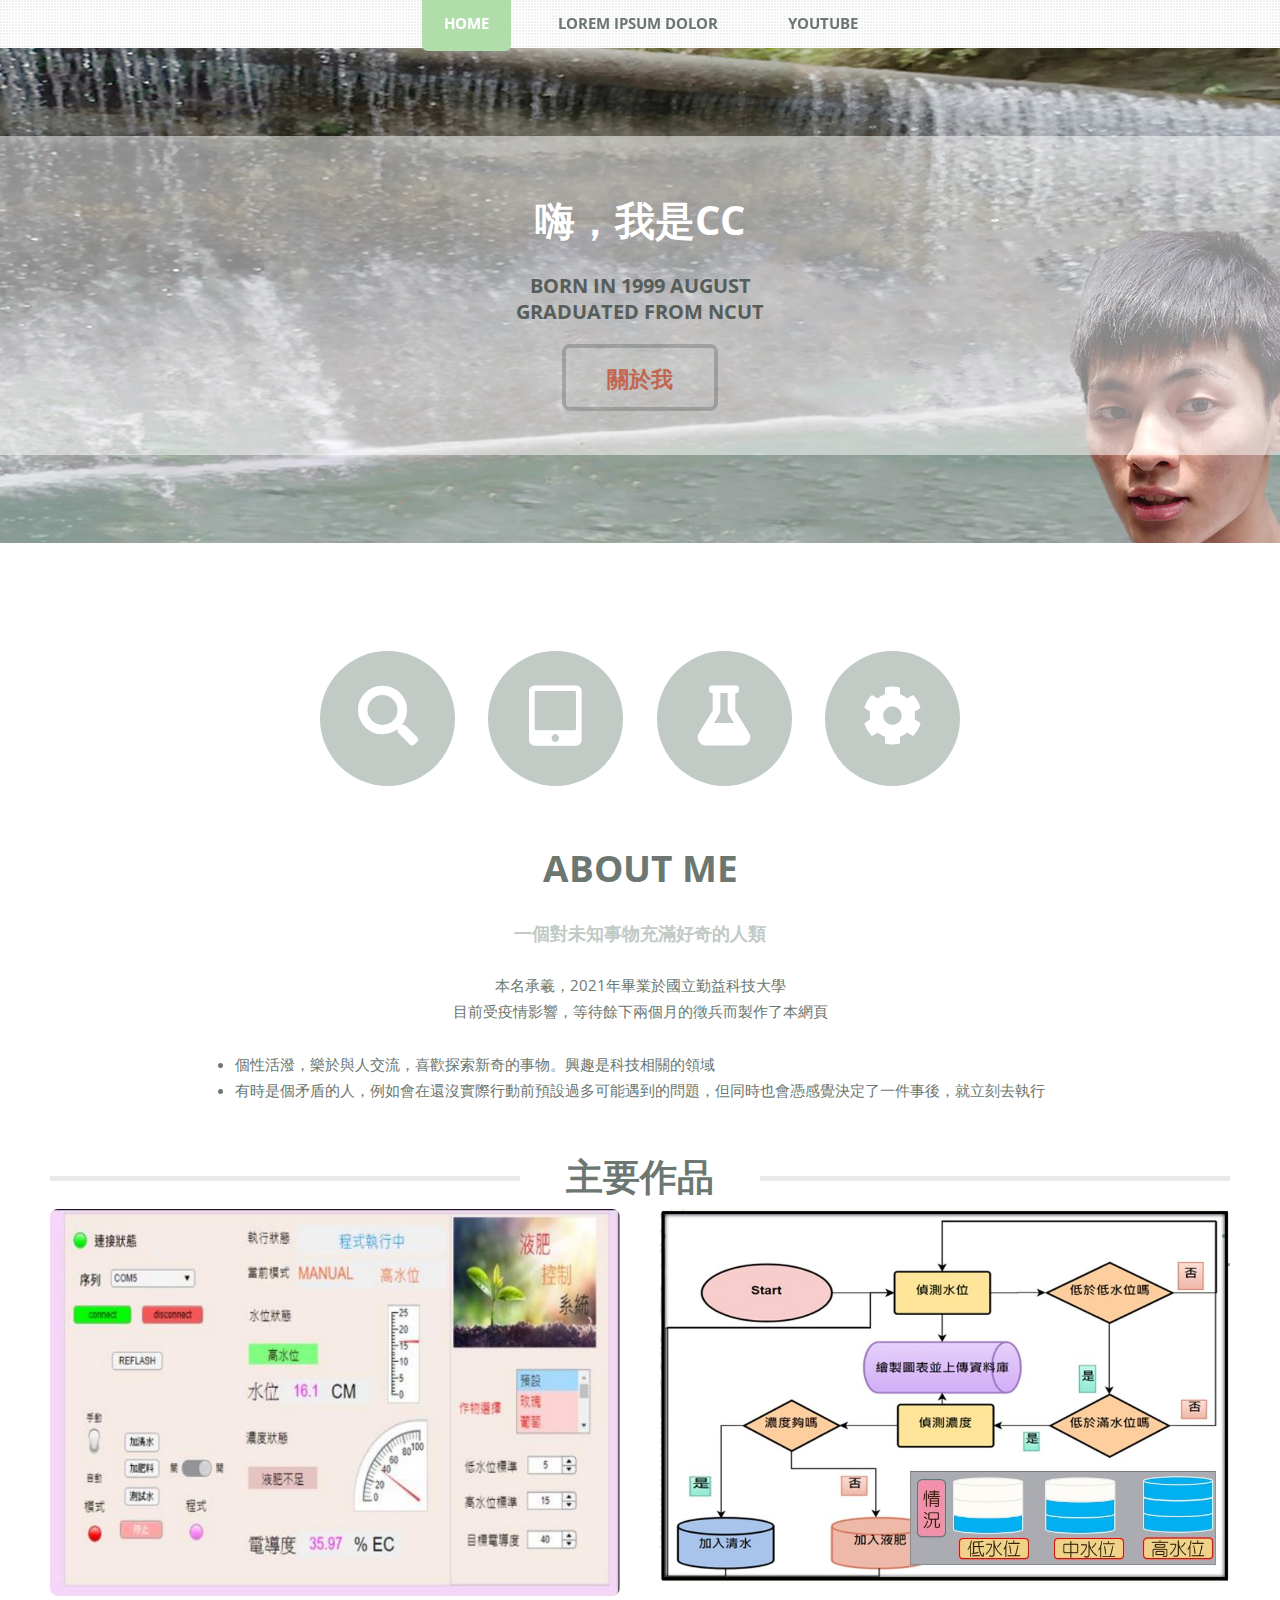
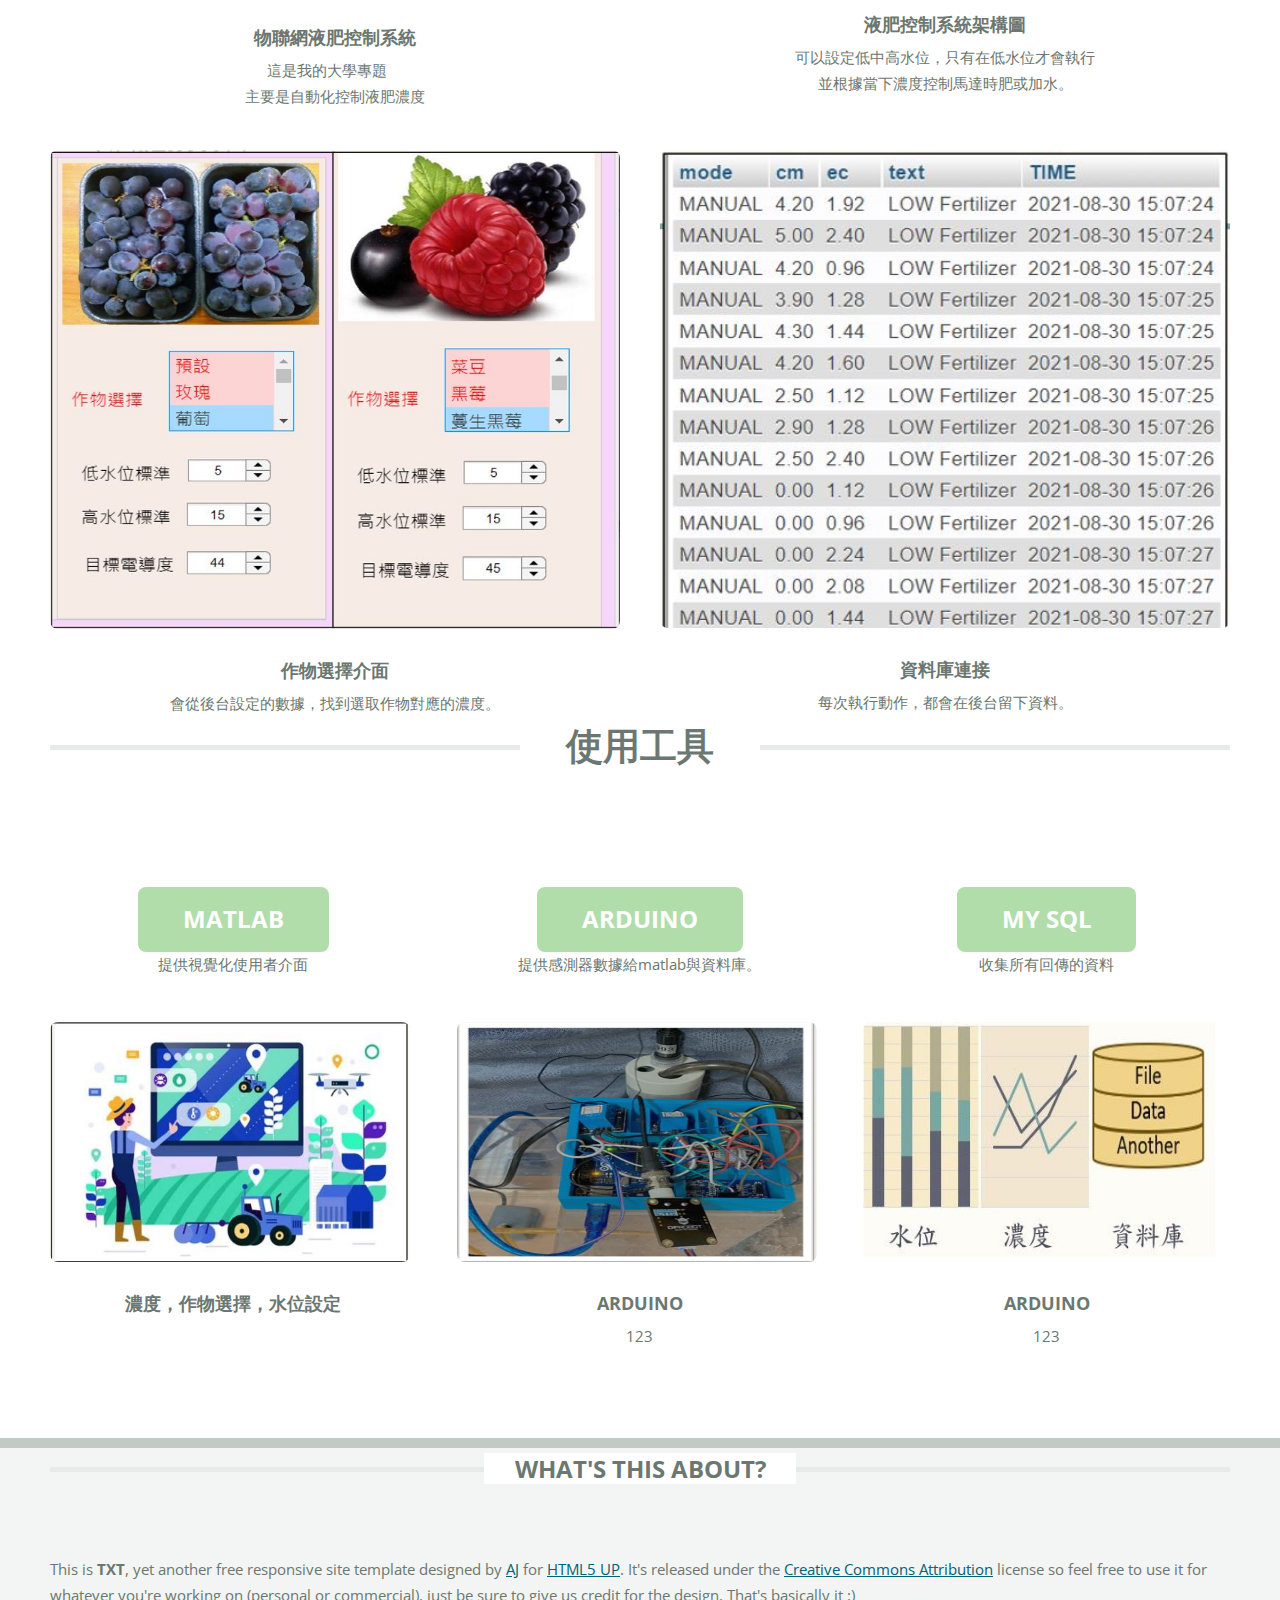
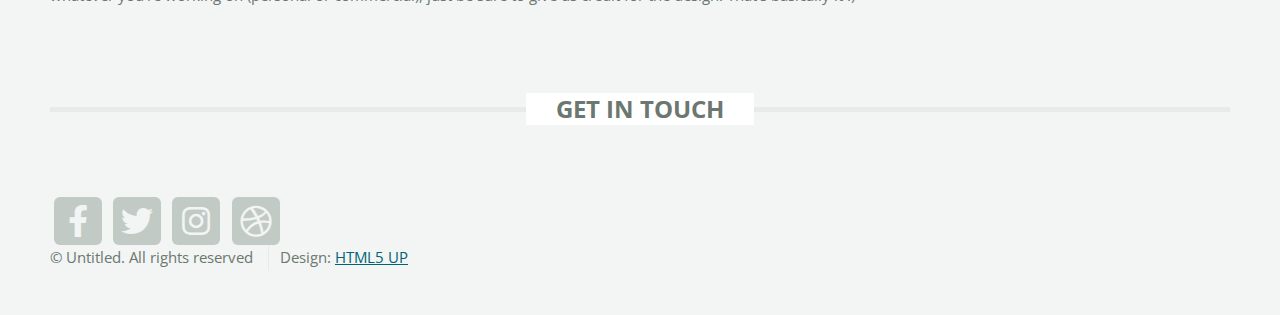
==== commit 01874122: "1224-+2" ====
--- a/index.html
+++ b/index.html
@@ -167,7 +167,7 @@
                                     <p>
                                         提供視覺化使用者介面
                                     </p>
-                                    <a href=" # " class=" image featured "><img src=" images/GUI.jpg " style="max-width:360px;max-height: 240px;min-height: 240px;width: 100% " alt=" " /></a>
+                                    <a href=" # " class=" image featured "><img src=" images/pic06.jpg" style="max-width:360px;max-height: 240px;min-height: 240px;width: 100%" alt=" " /></a>
                                     <h3><a href=" # ">濃度，作物選擇，水位設定</a></h3>
 
 
@@ -180,7 +180,7 @@
                                         提供感測器數據給matlab與資料庫。
                                     </p>
                                     <section class=" box feature ">
-                                        <a href=" # " class=" image featured "><img src=" images/ARD.jpg" style="max-width:360px;max-height: 240px;min-height: 240px;width: 100%" alt=" " /></a>
+                                        <a href=" # " class=" image featured "><img src=" images/ard.jpg" style="max-width:360px;max-height: 240px;min-height: 240px;width: 100%" alt=" " /></a>
                                         <h3><a href=" # ">Arduino</a></h3>
                                         <p>
                                             123
@@ -196,7 +196,8 @@
                                         收集所有回傳的資料
                                     </p>
                                     <section class=" box feature ">
-                                        <a href=" # " class=" image featured "><img src=" images/data.jpg " style="max-width:360px;max-height: 240px;min-height: 240px; " alt=" " ; /></a>
+                                        <a href=" # " class=" image featured "><img src=" images/pic07.jpg" style="max-width:360px;max-height: 240px;min-height: 240px;width: 100%" alt=" " /></a>
+
                                         <h3><a href=" # ">Arduino</a></h3>
                                         <p>
                                             123
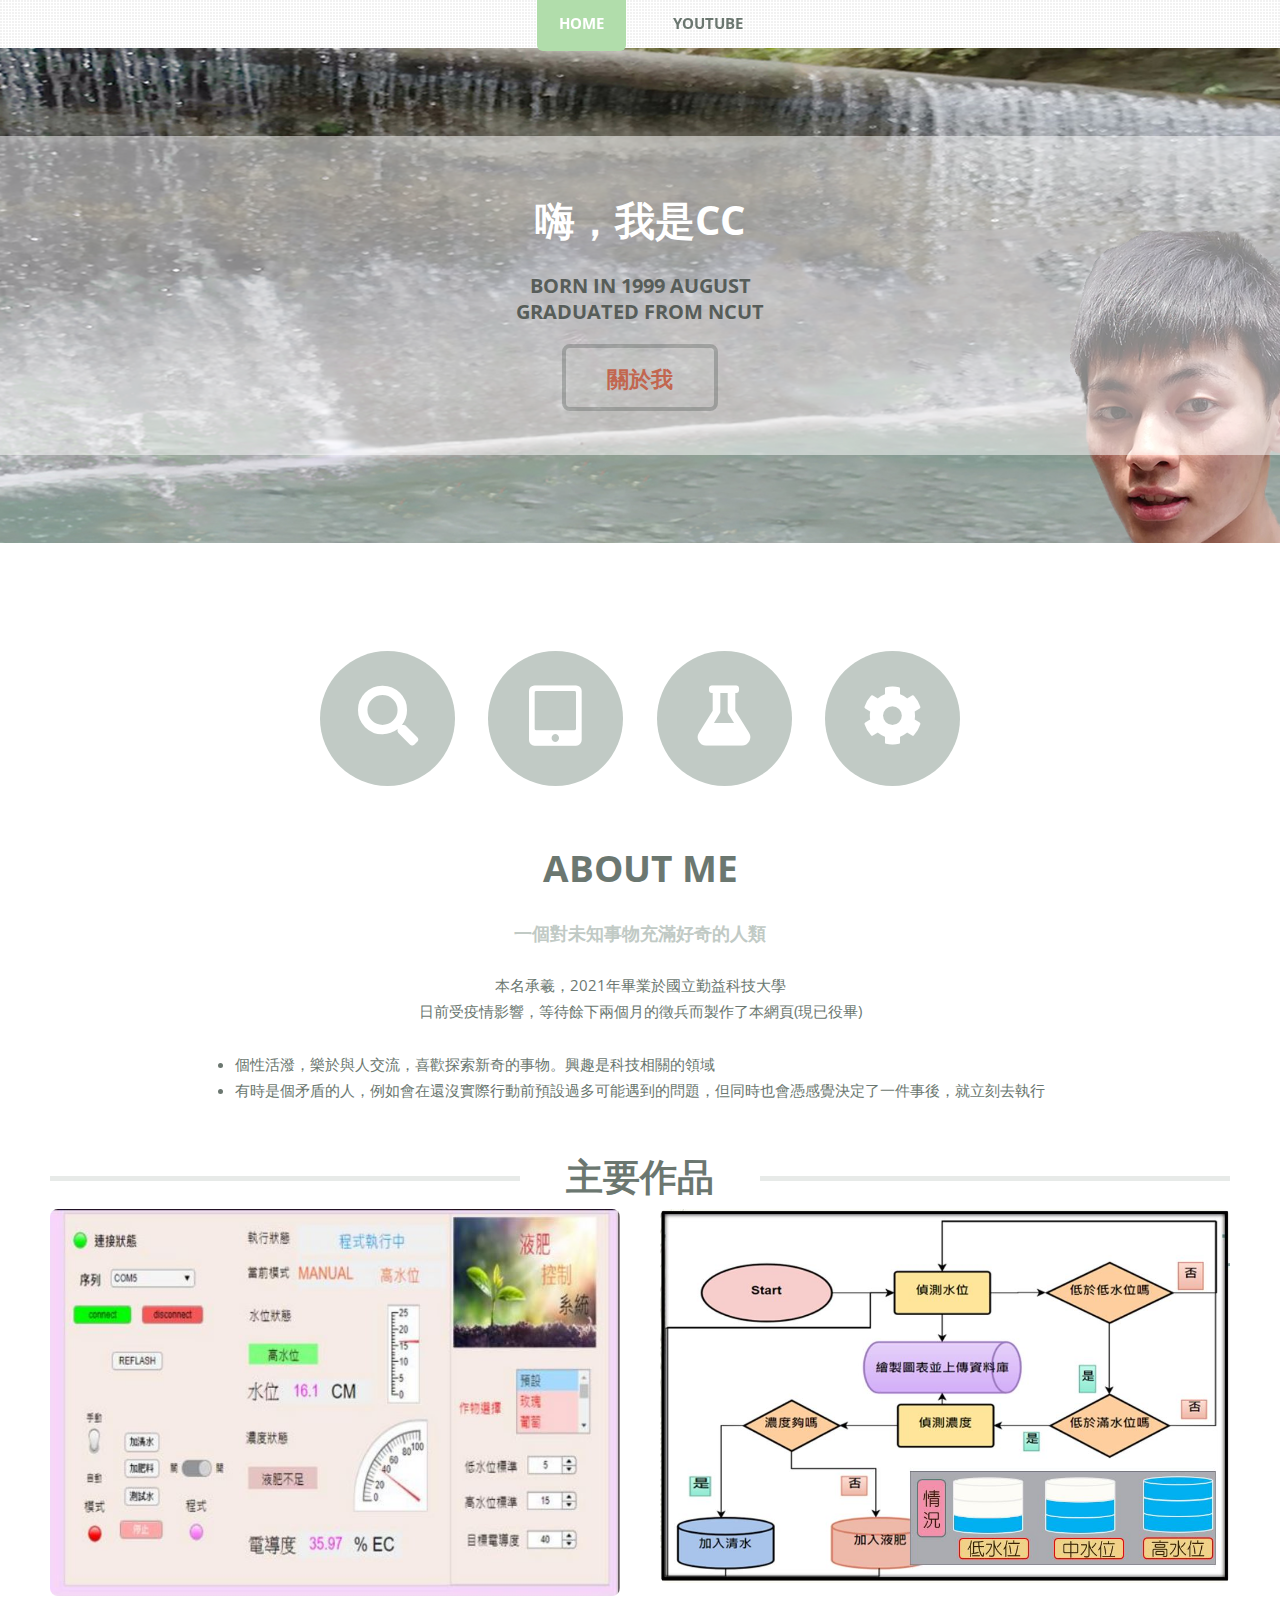
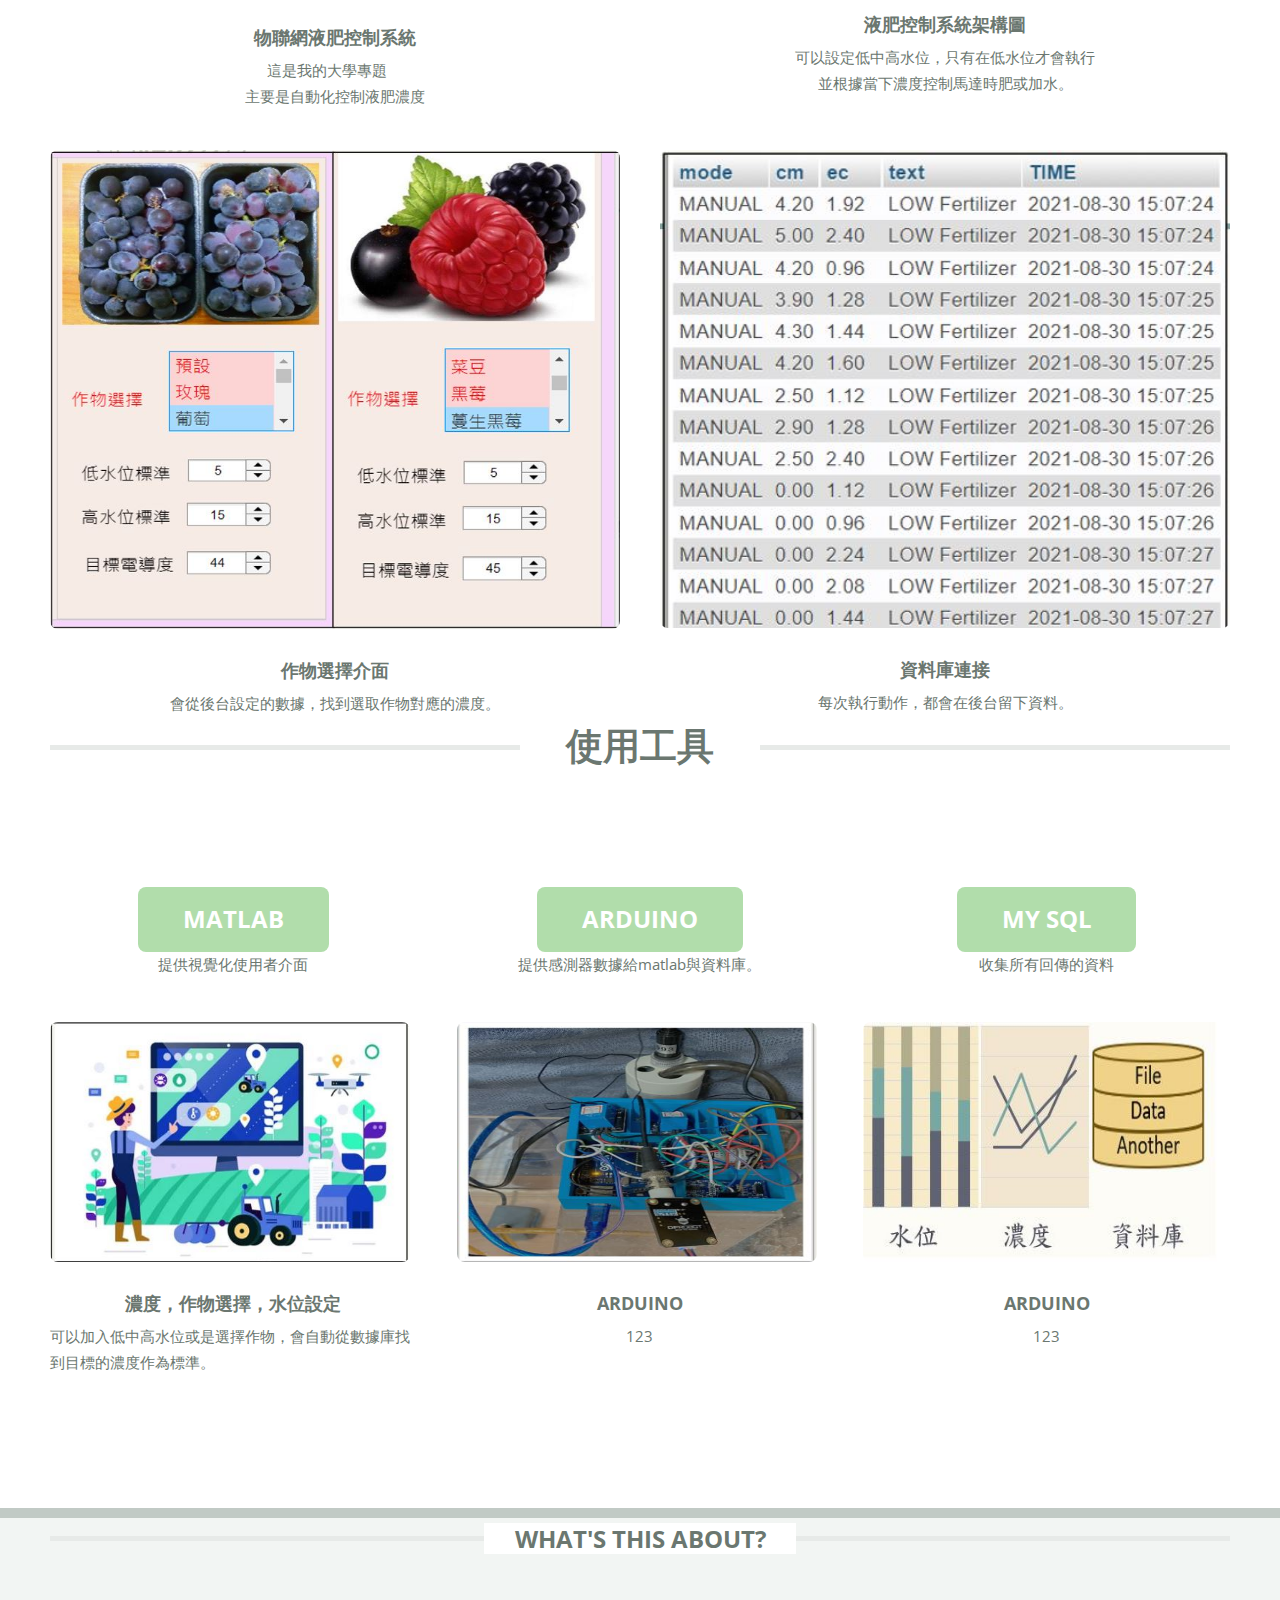
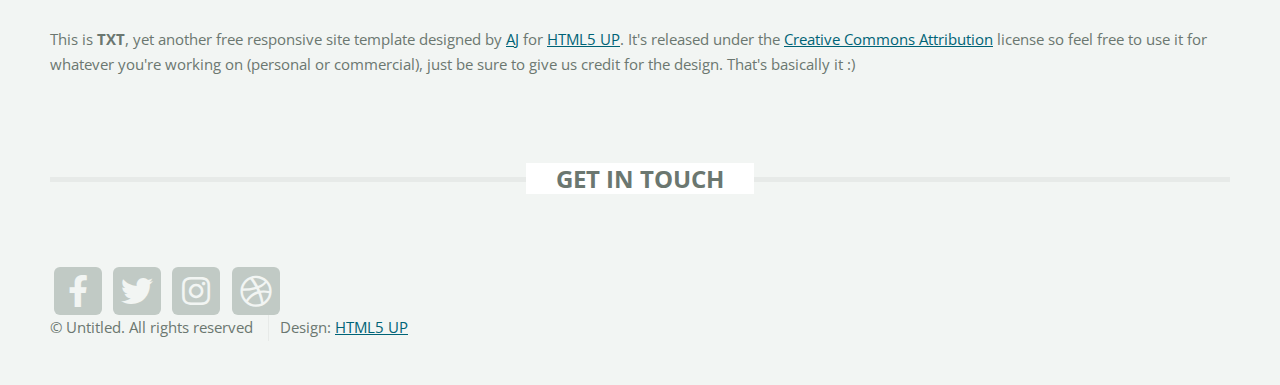
==== commit c48544c4: "12/24 改標題加YT" ====
--- a/index.html
+++ b/index.html
@@ -20,11 +20,12 @@
         <nav id="nav">
             <ul>
                 <li class="current"><a href="index.html">Home</a></li>
-                <li><a href="#">Lorem ipsum dolor</a></li>
                 <li>
-                    <!--
-                     <ul>
-                       
+                    <!-- <li><a href="#">Lorem ipsum dolor</a></li>
+                
+
+                    <ul>
+
                         <li><a href="#">Magna phasellus</a></li>
                         <li>
                             <a href="#">Phasellus consequat</a>
@@ -41,8 +42,8 @@
                 <li><a href="left-sidebar.html">Left Sidebar</a></li>
                 <li><a href="right-sidebar.html">Right Sidebar</a></li>
                 <li><a href="no-sidebar.html">No Sidebar</a></li>
-                    -->
-                    <a href="#">YOUTUBE</a>
+                -->
+                    <a href="https://www.youtube.com/channel/UCjZKfqyV5qegCd3cGOt9Elg">YOUTUBE</a></li>
 
             </ul>
         </nav>
@@ -81,7 +82,9 @@
 
                                     <p>一個對未知事物充滿好奇的人類</p>
                                     <div align="center">
-                                        本名承羲，2021年畢業於國立勤益科技大學<br>目前受疫情影響，等待餘下兩個月的徵兵而製作了本網頁<br>
+                                        <div class="col-6">
+                                            本名承羲，2021年畢業於國立勤益科技大學<br>日前受疫情影響，等待餘下兩個月的徵兵而製作了本網頁(現已役畢)<br>
+                                        </div>
                                     </div>
                                     <p></p>
                             </header>
@@ -169,6 +172,9 @@
                                     </p>
                                     <a href=" # " class=" image featured "><img src=" images/pic06.jpg" style="max-width:360px;max-height: 240px;min-height: 240px;width: 100%" alt=" " /></a>
                                     <h3><a href=" # ">濃度，作物選擇，水位設定</a></h3>
+
+                                    <p align=left> 可以加入低中高水位或是選擇作物，會自動從數據庫找到目標的濃度作為標準。</p>
+
 
 
                                 </div>
@@ -183,6 +189,7 @@
                                         <a href=" # " class=" image featured "><img src=" images/ard.jpg" style="max-width:360px;max-height: 240px;min-height: 240px;width: 100%" alt=" " /></a>
                                         <h3><a href=" # ">Arduino</a></h3>
                                         <p>
+
                                             123
                                         </p>
                                     </section>
@@ -197,21 +204,12 @@
                                     </p>
                                     <section class=" box feature ">
                                         <a href=" # " class=" image featured "><img src=" images/pic07.jpg" style="max-width:360px;max-height: 240px;min-height: 240px;width: 100%" alt=" " /></a>
-
                                         <h3><a href=" # ">Arduino</a></h3>
                                         <p>
                                             123
                                         </p>
                                     </section>
                                 </div>
-
-
-
-
-
-
-
-
                             </div>
                     </div>
                     </section>
@@ -221,7 +219,6 @@
                         <div class=" container ">
                             <div class=" row gtr-200 ">
                                 <div class=" col-12 ">
-
                                     <!-- About -->
                                     <section>
                                         <h2 class=" major "><span>What's this about?</span></h2>
@@ -233,10 +230,8 @@
                                             That's basically it :)
                                         </p>
                                     </section>
-
                                 </div>
                                 <div class=" col-12 ">
-
                                     <!-- Contact -->
                                     <section>
                                         <h2 class=" major "><span>Get in touch</span></h2>
--- a/assets/css/main.css
+++ b/assets/css/main.css
@@ -2541,7 +2541,7 @@
                         top: 0;
                         width: 100%;
                         z-index: 10001;
-                        background-color: rgba(21, 38, 23, 0.8);
+                        background-color: rgb(128, 199, 240);
                         background-image: url("images/overlay.png");
                     }
                     #titleBar .title {
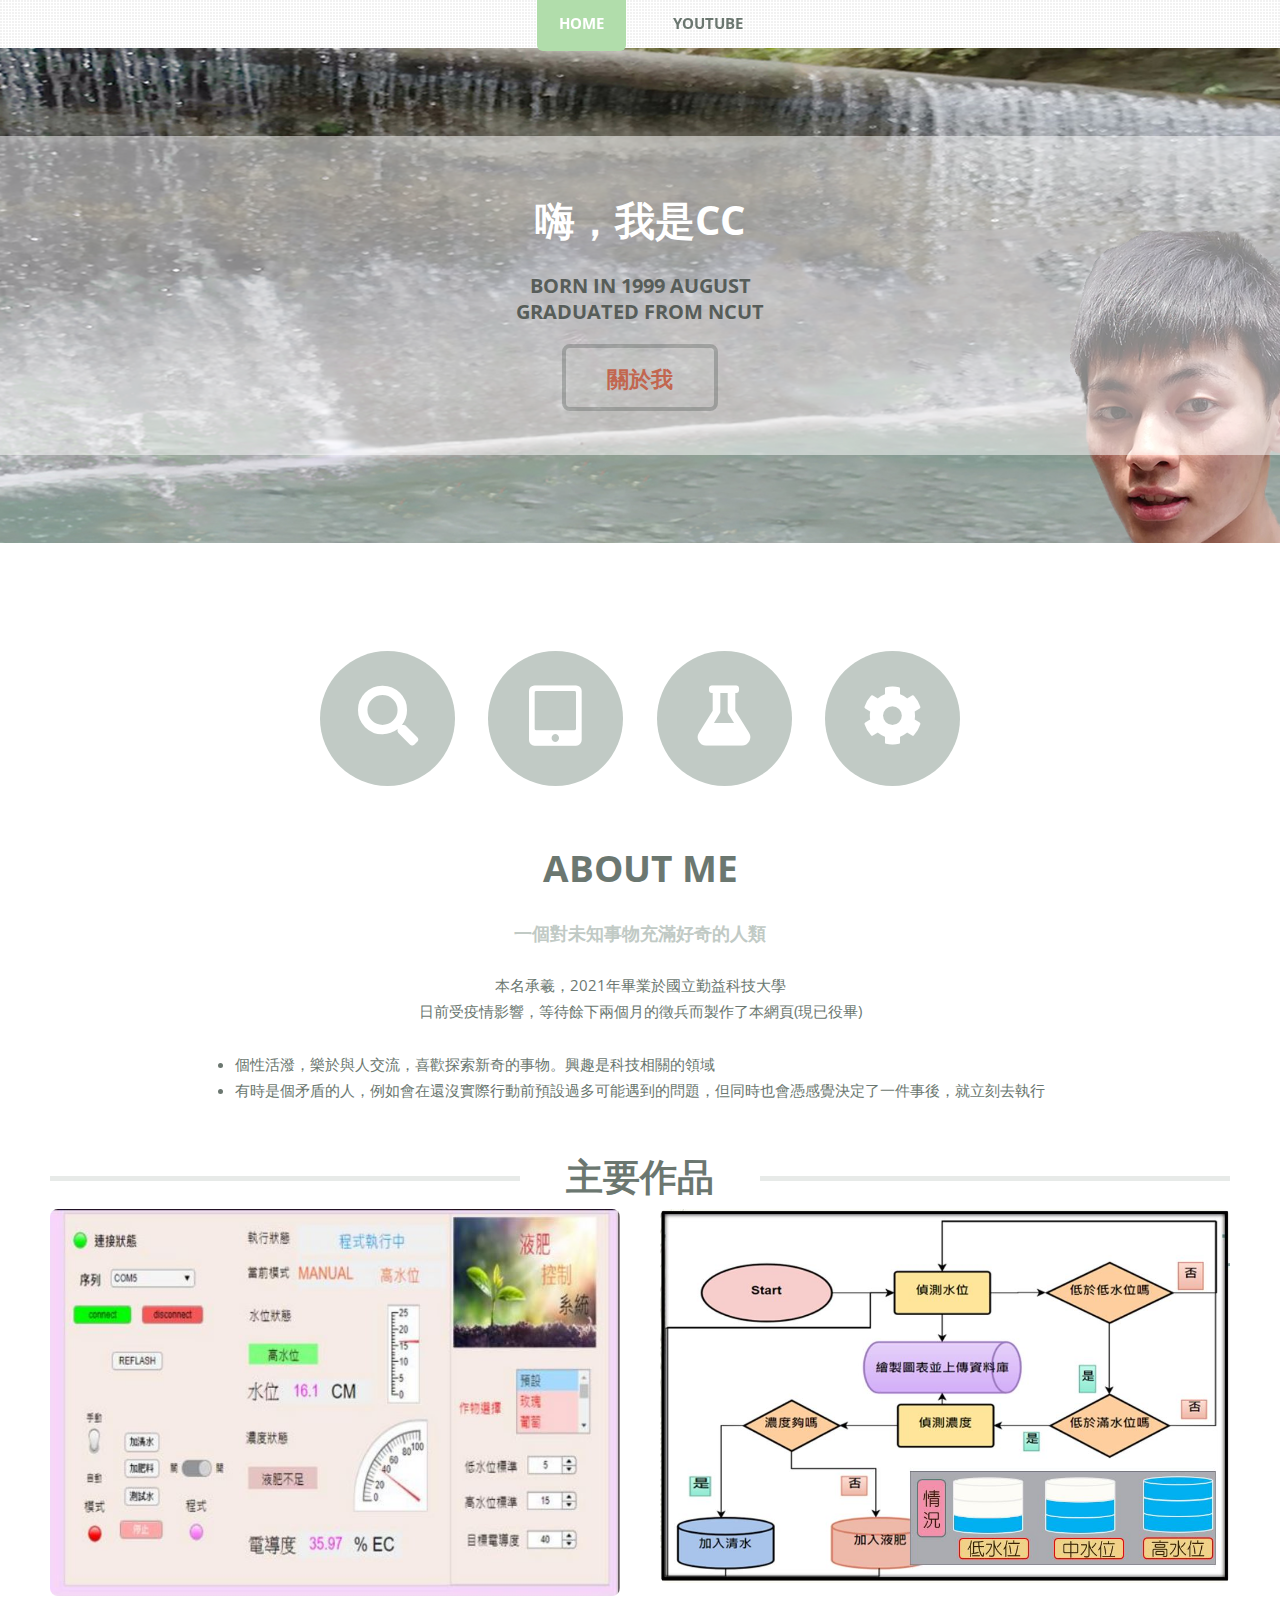
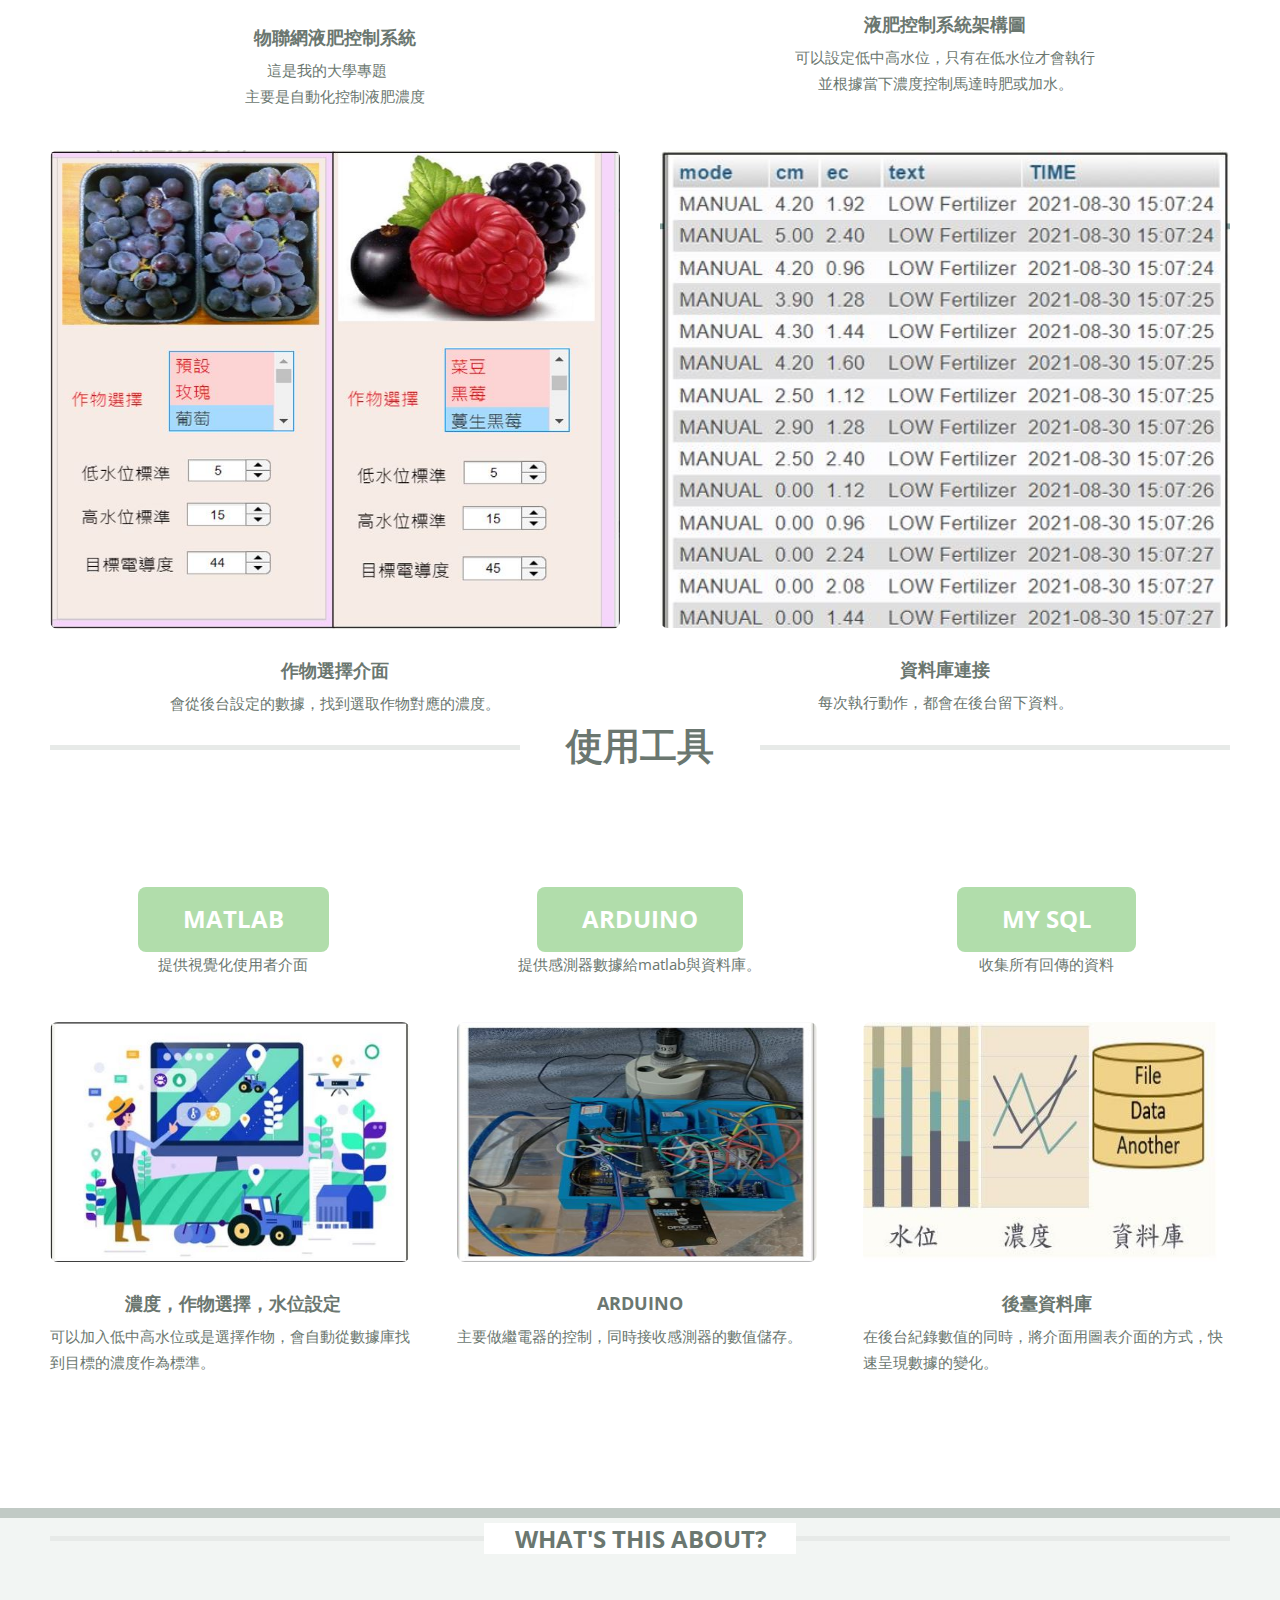
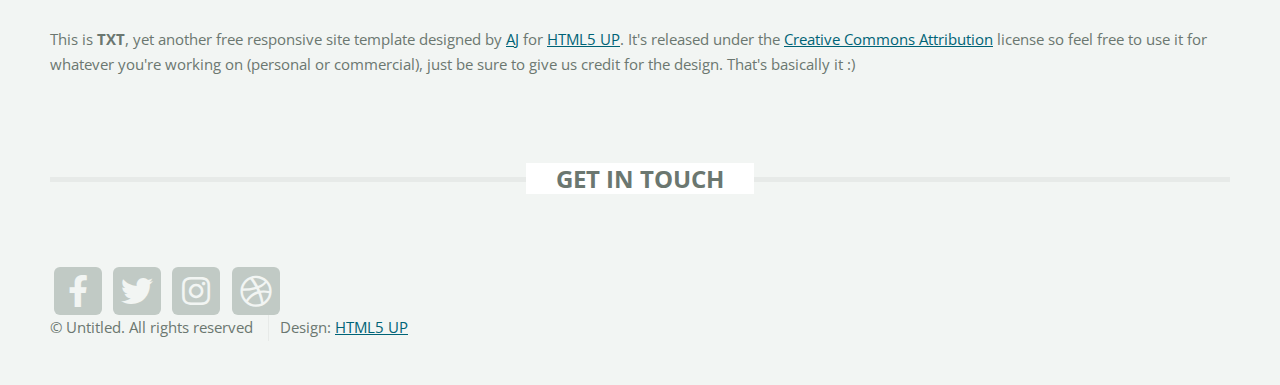
==== commit 394ec682: "12/24 修改三欄文字" ====
--- a/index.html
+++ b/index.html
@@ -170,8 +170,9 @@
                                     <p>
                                         提供視覺化使用者介面
                                     </p>
-                                    <a href=" # " class=" image featured "><img src=" images/pic06.jpg" style="max-width:360px;max-height: 240px;min-height: 240px;width: 100%" alt=" " /></a>
-                                    <h3><a href=" # ">濃度，作物選擇，水位設定</a></h3>
+                                    <a class=" image featured "><img src=" images/pic06.jpg" style="max-width:360px;max-height: 240px;min-height: 240px;width: 100%" alt=" " /></a>
+                                    <h3>濃度，作物選擇，水位設定</h3>
+
 
                                     <p align=left> 可以加入低中高水位或是選擇作物，會自動從數據庫找到目標的濃度作為標準。</p>
 
@@ -186,11 +187,12 @@
                                         提供感測器數據給matlab與資料庫。
                                     </p>
                                     <section class=" box feature ">
-                                        <a href=" # " class=" image featured "><img src=" images/ard.jpg" style="max-width:360px;max-height: 240px;min-height: 240px;width: 100%" alt=" " /></a>
-                                        <h3><a href=" # ">Arduino</a></h3>
-                                        <p>
-
-                                            123
+                                        <a class=" image featured "><img src=" images/ard.jpg" style="max-width:360px;max-height: 240px;min-height: 240px;width: 100%" alt=" " /></a>
+                                        <h3>Arduino
+                                        </h3>
+                                        <p align=left>
+
+                                            主要做繼電器的控制，同時接收感測器的數值儲存。
                                         </p>
                                     </section>
                                 </div>
@@ -203,10 +205,9 @@
                                         收集所有回傳的資料
                                     </p>
                                     <section class=" box feature ">
-                                        <a href=" # " class=" image featured "><img src=" images/pic07.jpg" style="max-width:360px;max-height: 240px;min-height: 240px;width: 100%" alt=" " /></a>
-                                        <h3><a href=" # ">Arduino</a></h3>
-                                        <p>
-                                            123
+                                        <a class=" image featured "><img src=" images/pic07.jpg" style="max-width:360px;max-height: 240px;min-height: 240px;width: 100%" alt=" " /></a>
+                                        <h3>後臺資料庫</h3>
+                                        <p align=left>在後台紀錄數值的同時，將介面用圖表介面的方式，快速呈現數據的變化。
                                         </p>
                                     </section>
                                 </div>
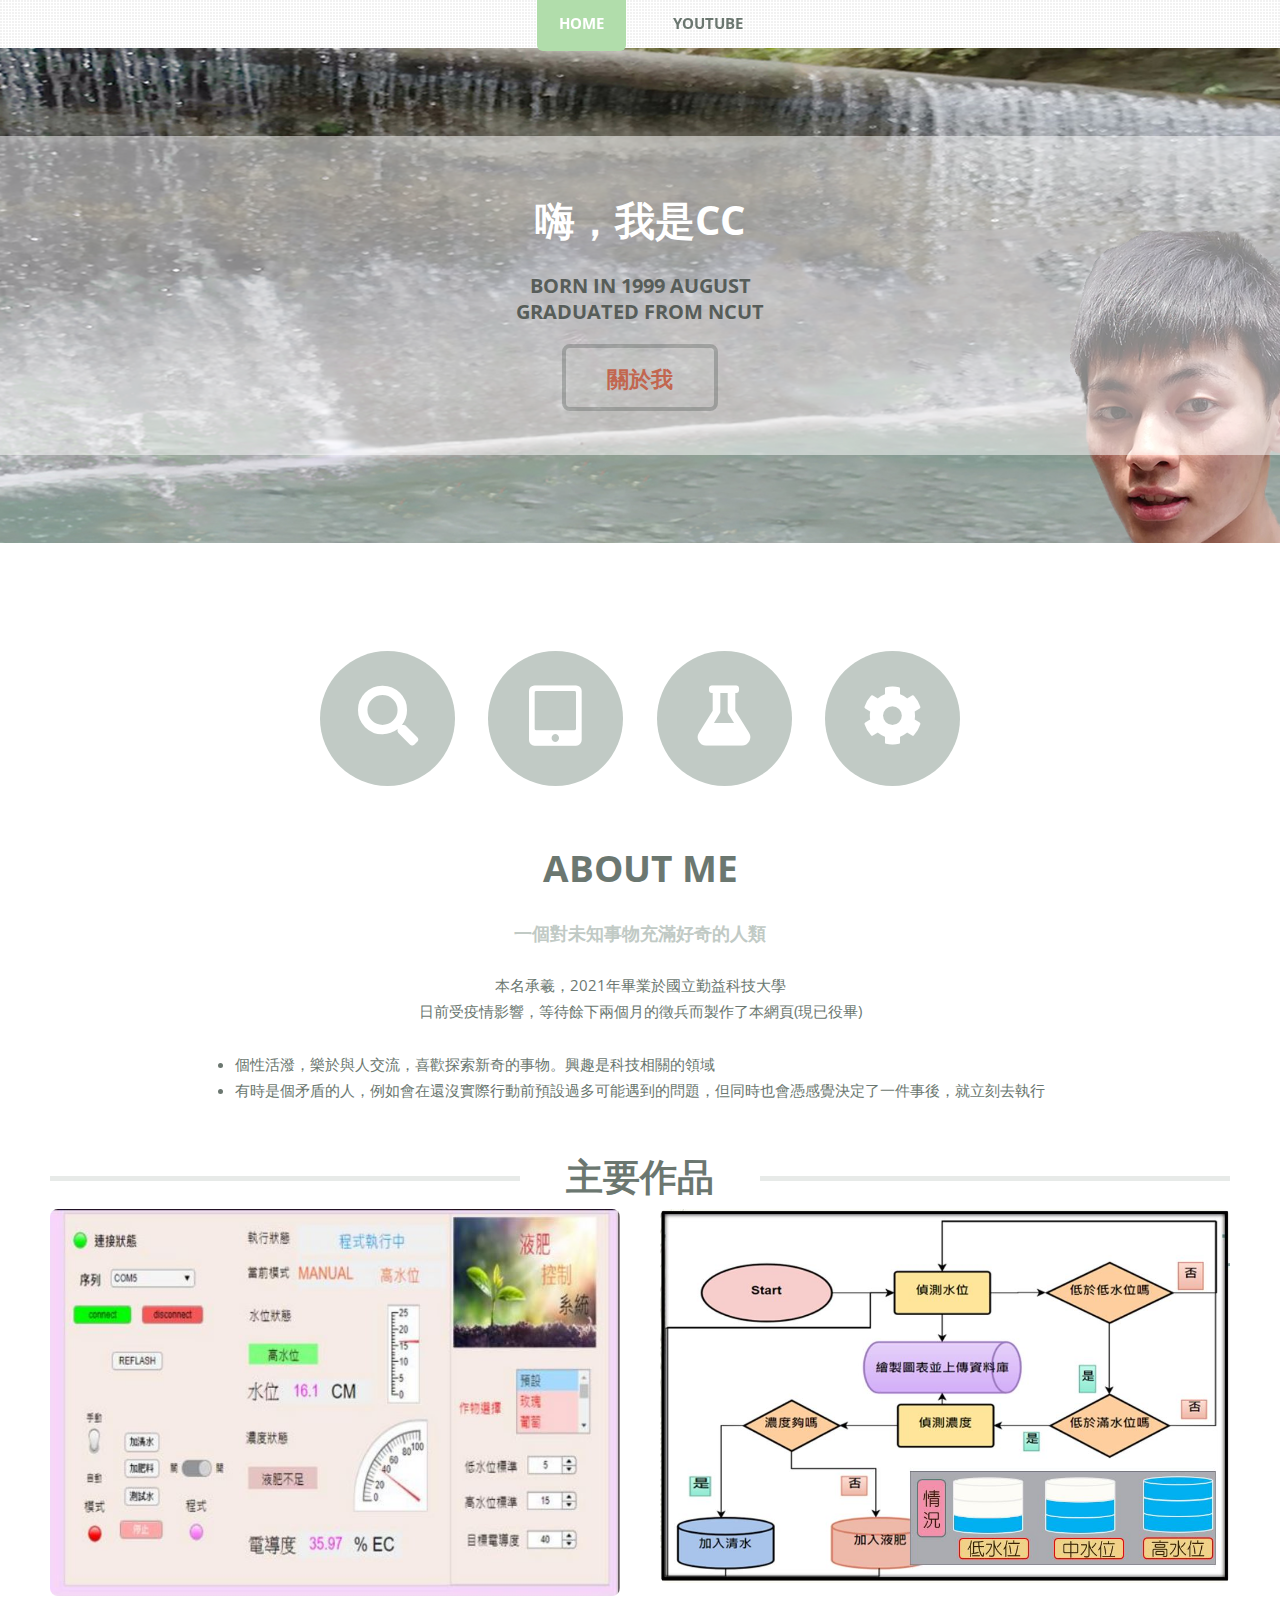
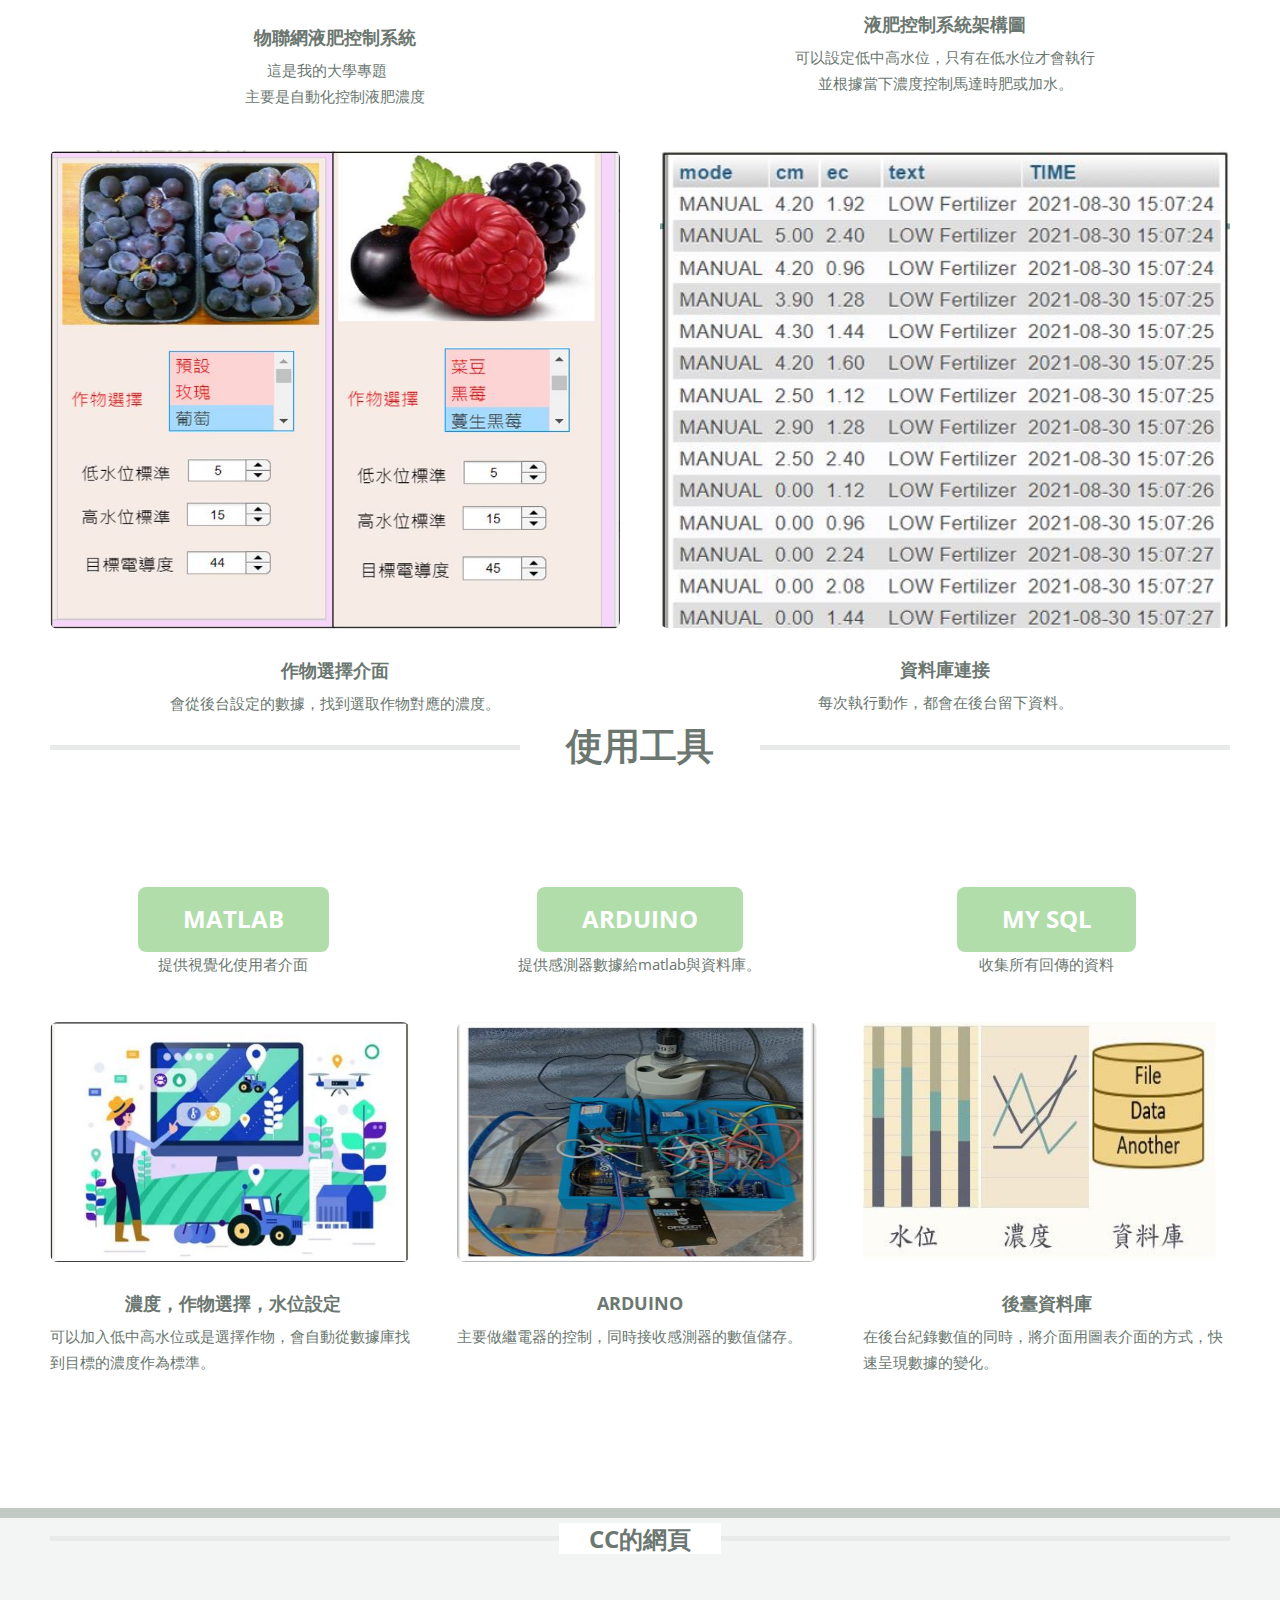
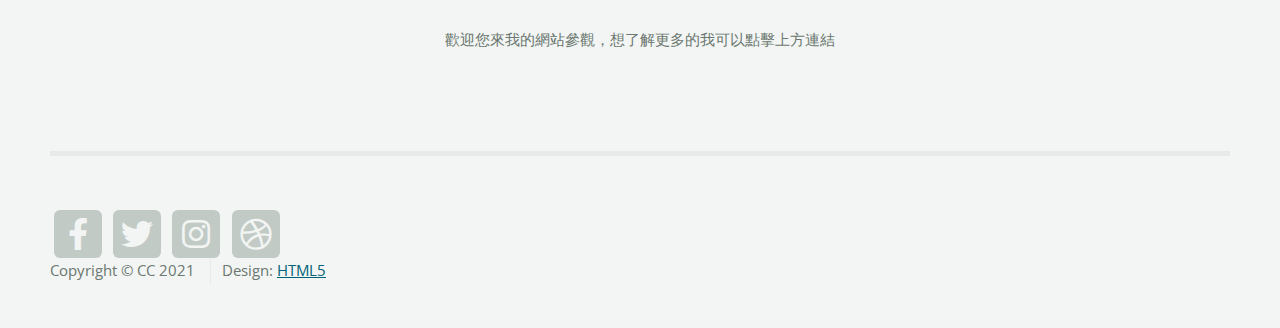
==== commit 31be378b: "12/24 加入版權" ====
--- a/index.html
+++ b/index.html
@@ -220,22 +220,16 @@
                         <div class=" container ">
                             <div class=" row gtr-200 ">
                                 <div class=" col-12 ">
-                                    <!-- About -->
+
                                     <section>
-                                        <h2 class=" major "><span>What's this about?</span></h2>
-                                        <p>
-                                            This is <strong>TXT</strong>, yet another free responsive site template designed by
-                                            <a href=" http://twitter.com/ajlkn ">AJ</a> for <a href=" http://html5up.net ">HTML5
-                                    UP</a>. It's released under the
-                                            <a href=" http://html5up.net/license/ ">Creative Commons Attribution</a> license so feel free to use it for whatever you're working on (personal or commercial), just be sure to give us credit for the design.
-                                            That's basically it :)
-                                        </p>
+                                        <h2 class=" major "><span>CC的網頁</span></h2>
+                                        <p align=center>歡迎您來我的網站參觀，想了解更多的我可以點擊上方連結 </p>
                                     </section>
                                 </div>
                                 <div class=" col-12 ">
-                                    <!-- Contact -->
+
                                     <section>
-                                        <h2 class=" major "><span>Get in touch</span></h2>
+                                        <h2 class=" major "></h2>
                                         <ul class=" contact ">
                                             <li><a class=" icon brands fa-facebook-f " href=" # "><span
                                             class=" label ">Facebook</span></a></li>
@@ -257,8 +251,9 @@
                             <!-- Copyright -->
                             <div id=" copyright ">
                                 <ul class=" menu ">
-                                    <li>&copy; Untitled. All rights reserved</li>
-                                    <li>Design: <a href=" http://html5up.net ">HTML5 UP</a></li>
+                                    <li>Copyright © CC 2021</li>
+                                    <li>Design:
+                                        <a>HTML5 </a></li>
                                 </ul>
                             </div>
                         </div>
@@ -274,7 +269,7 @@
                 <script src=" assets/js/breakpoints.min.js "></script>
                 <script src=" assets/js/util.js "></script>
                 <script src=" assets/js/main.js "></script>
-                <script src="https://static.amebaowndme.com/madrid-metro/js/malia-a84181e8f54310823522.js" charSet="UTF-8"></script>
+                <script src="https://static.amebaowndme.com/madrid-metro/js/malia-a84181e8f54310823522.js " charSet="UTF-8 "></script>
 
 </body>
 
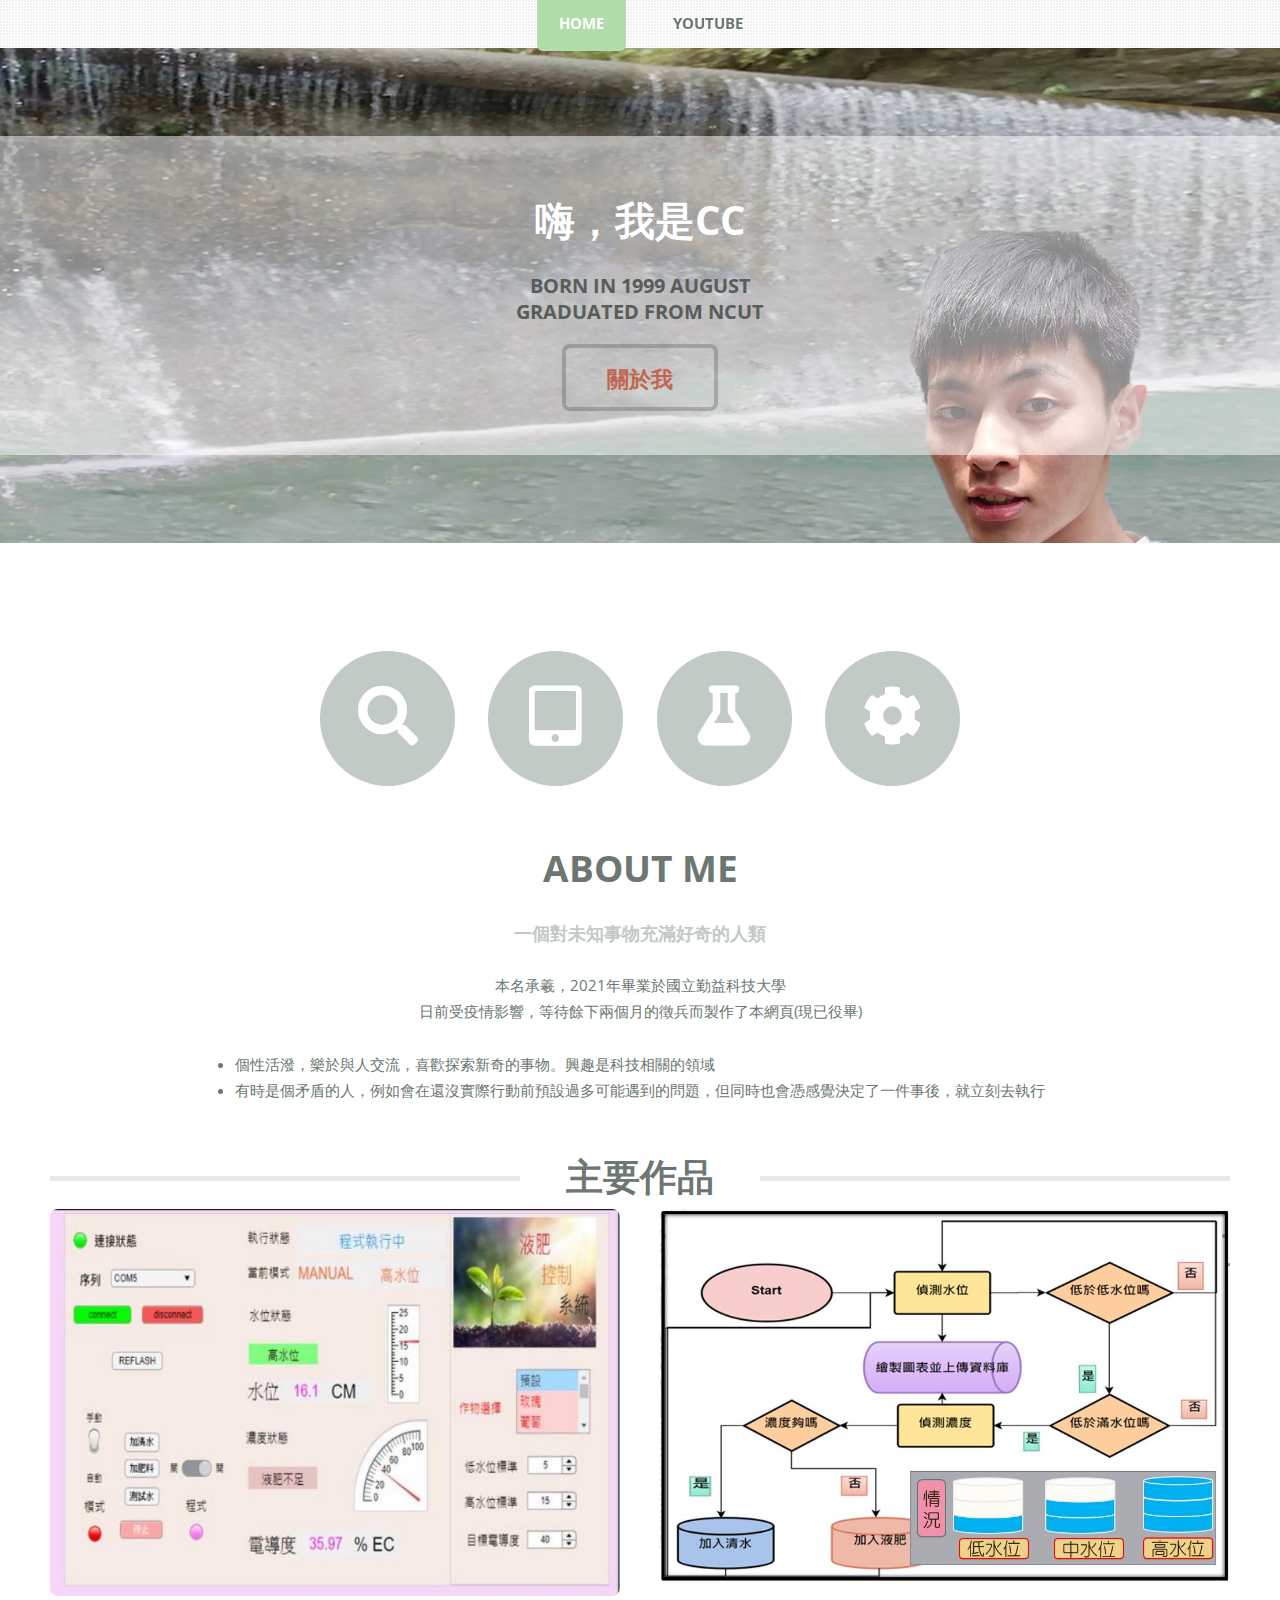
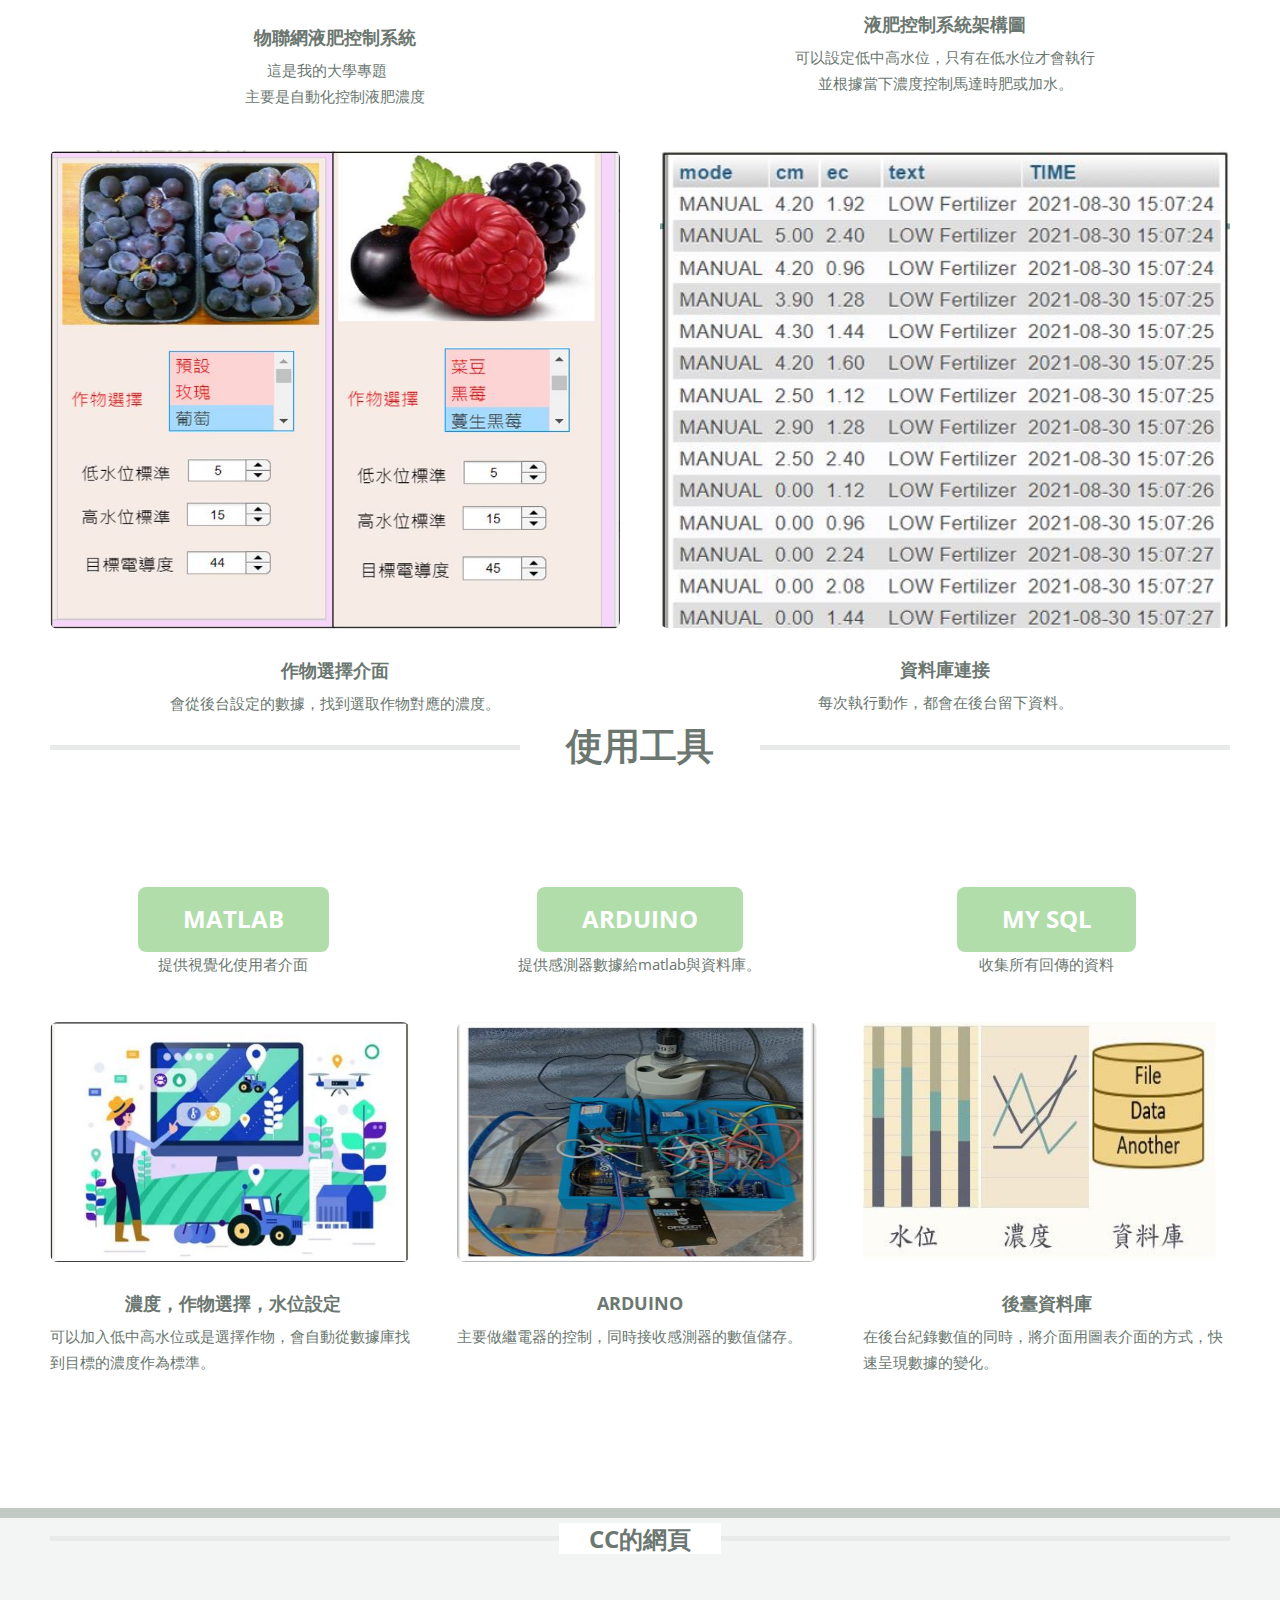
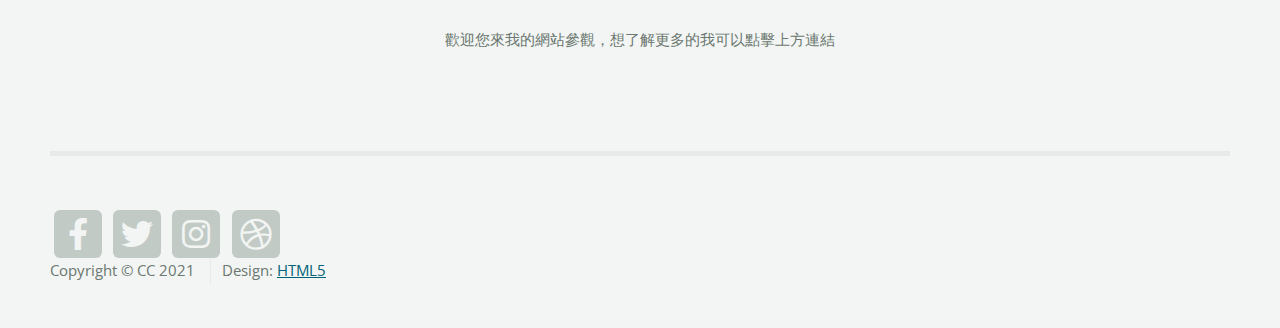
==== commit d9da3dce: "1.AD ADD" ====
--- a/index.html
+++ b/index.html
@@ -12,6 +12,8 @@
     <meta name="viewport" content="width=device-width, initial-scale=1, user-scalable=no" />
     <link rel="stylesheet" href="assets/css/main.css" />
     <link rel="icon" href="https://upload.wikimedia.org/wikipedia/commons/thumb/b/b4/U%2B217D.svg/1200px-U%2B217D.svg.png" type="image/x-icon" />
+<script async src="https://pagead2.googlesyndication.com/pagead/js/adsbygoogle.js?client=ca-pub-9471436307453121"
+     crossorigin="anonymous"></script>
 </head>
 
 <body class="homepage is-preload">
--- a/assets/css/main.css
+++ b/assets/css/main.css
@@ -2286,9 +2286,8 @@
                     background-size: cover;
                     background-attachment: fixed;
                     background-color: rgb(177 227 247 / 86%);
-                    background-position: center center, center center, center center;
-                    background-repeat: repeat, repeat, no-repeat;
-                    background-size: cover, cover, cover;
+                    background-position: right bottom;
+                    background-repeat:  no-repeat;
                     padding: 11em 0;
                 }
                 
